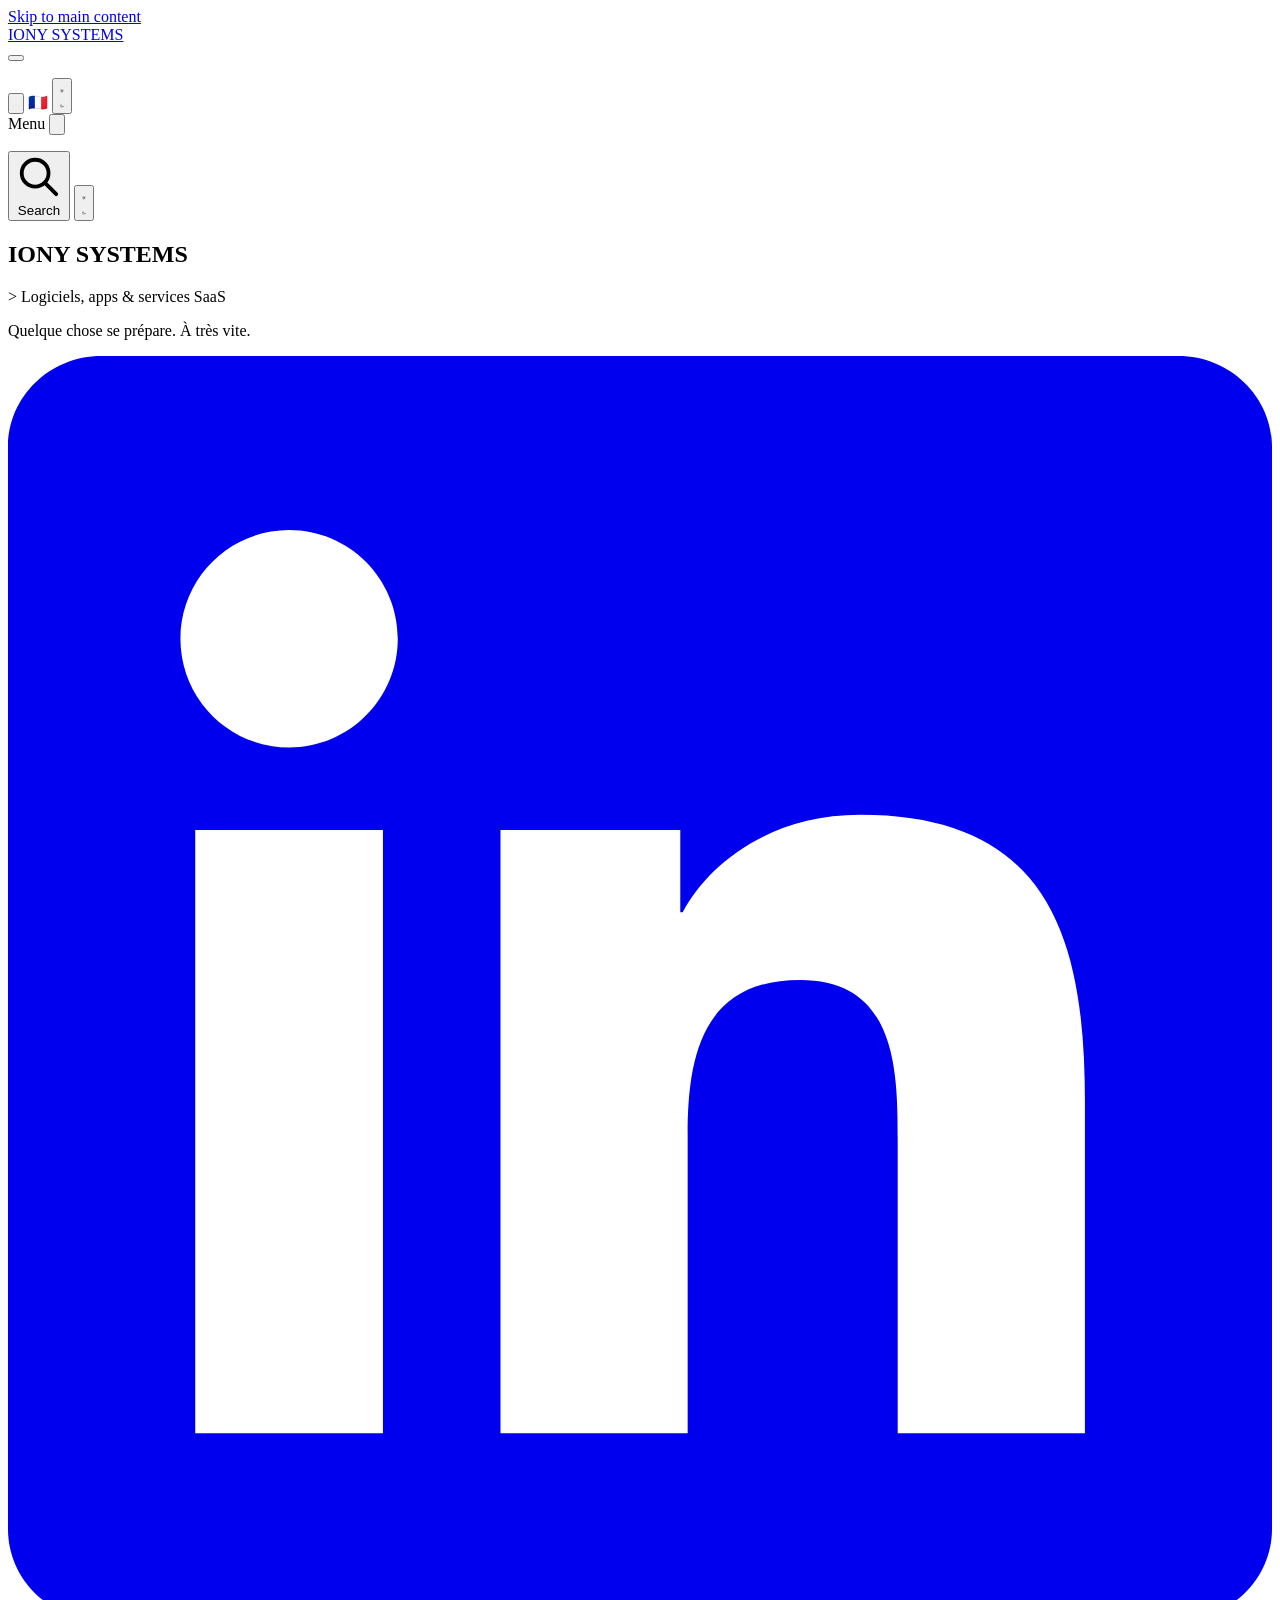
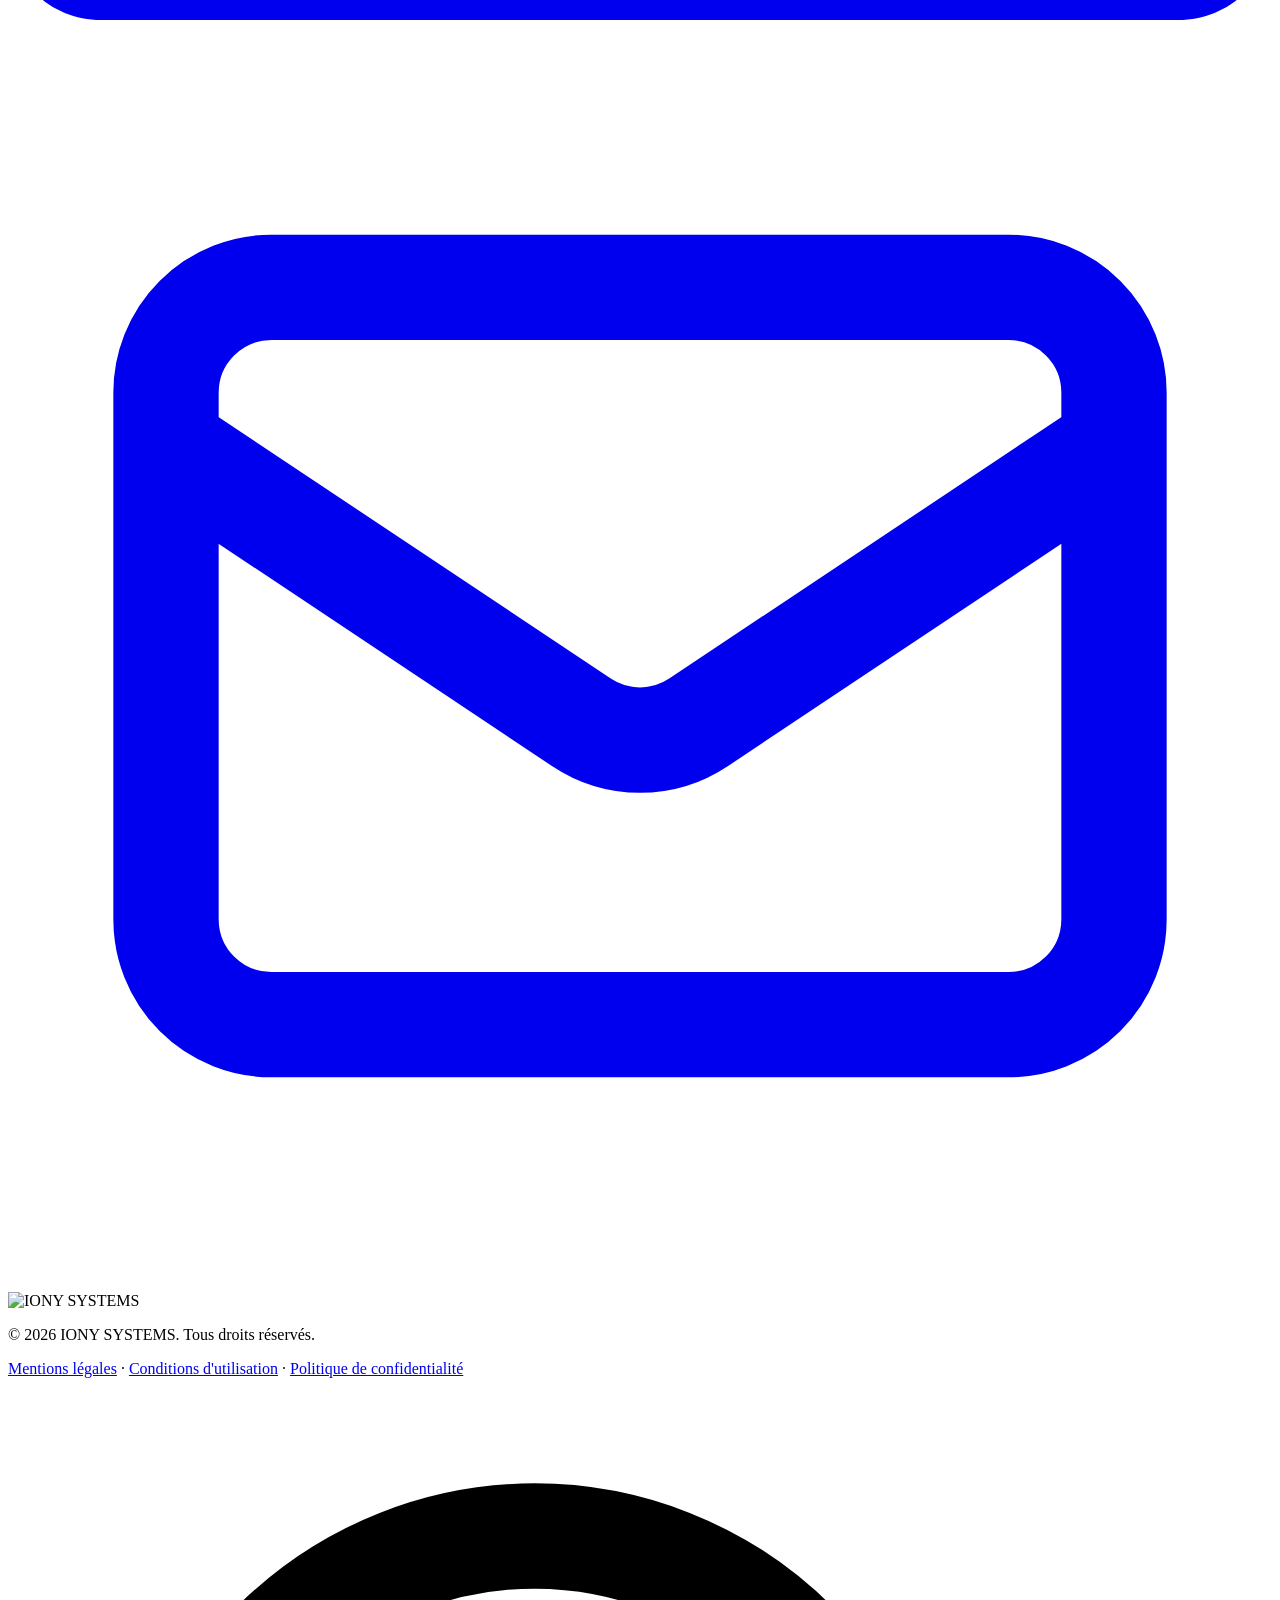
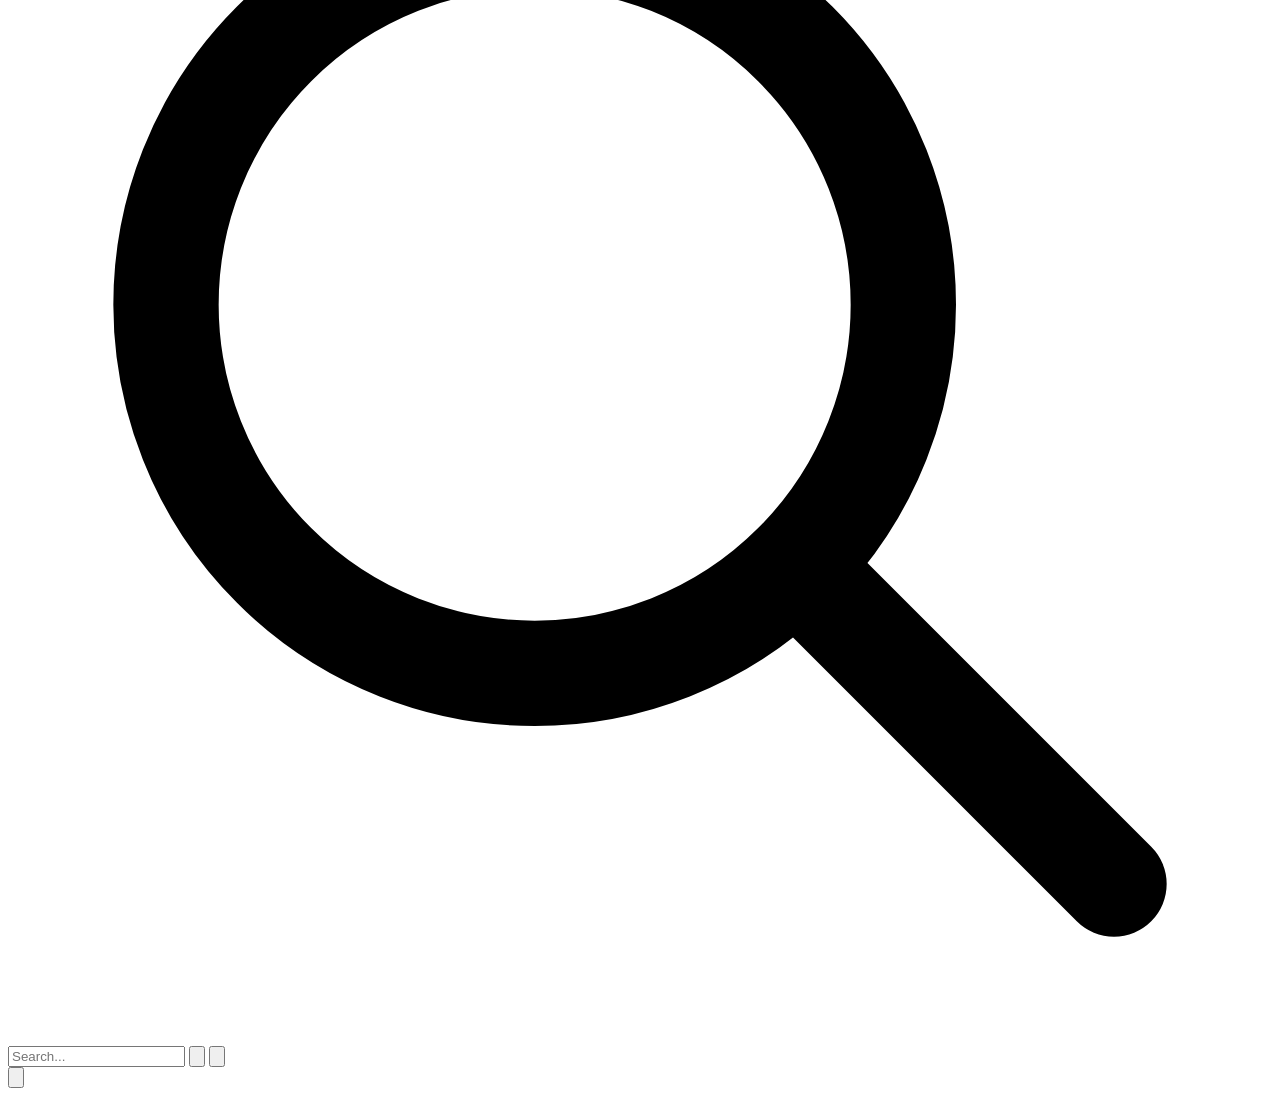
==== public/index.html @ a3ed6714 "first commit" ====
<!doctype html>
<html
  lang="fr"
  dir="ltr"
  class="h-full">
  <head>
	<meta name="generator" content="Hugo 0.156.0"><script src="/livereload.js?mindelay=10&amp;v=2&amp;port=1313&amp;path=livereload" data-no-instant defer></script>
    <meta charset="utf-8">
<meta name="viewport" content="width=device-width, initial-scale=1.0">
<meta http-equiv="Content-Type" content="text/html; charset=utf-8">
<meta name="language" content="fr">
<script>
  
  (function () {
    const storedTheme = localStorage.getItem("theme");
    const systemPrefersLight = window.matchMedia("(prefers-color-scheme: light)").matches;
    const theme = storedTheme || (systemPrefersLight ? "light" : "dark");
    document.documentElement.setAttribute("data-theme", theme);
  })();
</script>
<title>IONY SYSTEMS — Solutions logicielles &amp; services numériques</title>
<meta
  name="description"
  content="
    Logiciels, apps &amp; services SaaS
  
  ">




  <meta name="author" content="Iony Systems">



<link rel="canonical" href="http://localhost:1313/">

<meta name="robots" content="index, follow">


<meta property="og:type" content="website">
<meta property="og:title" content="IONY SYSTEMS">
<meta property="og:description" content="Logiciels, apps &amp; services SaaS">
<meta property="og:url" content="http://localhost:1313/">
<meta property="og:site_name" content="IONY SYSTEMS">
<meta name="twitter:card" content="summary_large_image">
<meta name="twitter:title" content="IONY SYSTEMS">
<meta name="twitter:description" content="Logiciels, apps &amp; services SaaS">





  
  
    
    
      
    
  
  
    
  
  
<script type="application/ld+json">"{\"@context\":\"https://schema.org\",\"@type\":\"WebSite\",\"author\":{\"@type\":\"Person\",\"email\":\"contact@iony-systems.com\",\"name\":\"Iony Systems\"},\"description\":\"Logiciels, apps \\u0026 services SaaS\",\"name\":\"IONY SYSTEMS\",\"potentialAction\":{\"@type\":\"SearchAction\",\"query-input\":\"required name=search_term_string\",\"target\":{\"@type\":\"EntryPoint\",\"urlTemplate\":\"http://localhost:1313/?q={search_term_string}\"}},\"publisher\":{\"@type\":\"Organization\",\"logo\":{\"@type\":\"ImageObject\",\"url\":\"\"},\"name\":\"IONY SYSTEMS\"},\"url\":\"http://localhost:1313/\"}"</script>





<link rel="preconnect" href="https://fonts.googleapis.com">
<link rel="preconnect" href="https://fonts.gstatic.com" crossorigin>
<link
  href="https://fonts.googleapis.com/css2?family=Inter:wght@300;400;500;600;700&family=JetBrains+Mono:wght@400;500;600;700&family=Outfit:wght@400;500;600;700;800;900&family=Space+Grotesk:wght@400;500;600;700&display=swap"
  rel="stylesheet">


<link
  rel="stylesheet"
  href="/css/theme.min.a251f6659747f13720004e758411b578202d6d8c8dd101f6d21a21fb1bb104b2.css"
  integrity="sha256-olH2ZZdH8TcgAE51hBG1eCAtbYyN0QH20hoh&#43;xuxBLI=">

<link
    rel="stylesheet"
    href="/css/syntax-dark.min.b01037e5609e6260b74d6fcdd6d5131e8dcbc4d46d6ef4bfbe5a60bdfc1a9f30.css"
    integrity="sha256-sBA35WCeYmC3TW/N1tUTHo3LxNRtbvS/vlpgvfwanzA="
    id="syntax-dark-theme"
    class="syntax-theme"><link
    rel="stylesheet"
    href="/css/syntax-light.min.9602bc2fcef52b4c62e05eae14b48ba428e114f116e993e504d83ed5a3aeda98.css"
    integrity="sha256-lgK8L871K0xi4F6uFLSLpCjhFPEW6ZPlBNg&#43;1aOu2pg="
    id="syntax-light-theme"
    class="syntax-theme"
    disabled><script>
  
  (function () {
    const storedTheme = localStorage.getItem("theme");
    const systemPrefersLight = window.matchMedia("(prefers-color-scheme: light)").matches;
    const theme = storedTheme || (systemPrefersLight ? "light" : "dark");

    const syntaxDark = document.getElementById("syntax-dark-theme");
    const syntaxLight = document.getElementById("syntax-light-theme");

    if (theme === "light") {
      if (syntaxDark) syntaxDark.disabled = true;
      if (syntaxLight) syntaxLight.disabled = false;
    } else {
      if (syntaxDark) syntaxDark.disabled = false;
      if (syntaxLight) syntaxLight.disabled = true;
    }

    
    const observer = new MutationObserver(() => {
      const currentTheme = document.documentElement.getAttribute("data-theme");
      if (currentTheme === "light") {
        if (syntaxDark) syntaxDark.disabled = true;
        if (syntaxLight) syntaxLight.disabled = false;
      } else {
        if (syntaxDark) syntaxDark.disabled = false;
        if (syntaxLight) syntaxLight.disabled = true;
      }
    });

    observer.observe(document.documentElement, {
      attributes: true,
      attributeFilter: ["data-theme"],
    });
  })();
</script>




<link
  rel="stylesheet"
  href="/css/bundle.min.d430be27649a3685c7891f7076e3e50f97bf39aabb96c243b89902f3dc6c9ead.css"
  integrity="sha256-1DC&#43;J2SaNoXHiR9wduPlD5e/Oaq7lsJDuJkC89xsnq0=">


<link
  rel="stylesheet"
  href="/css/custom.min.841a5ea182af73b6566ca59f1e8834b9985f0b25c2a9092492443294cbff7d0e.css"
  integrity="sha256-hBpeoYKvc7ZWbKWfHog0uZhfCyXCqQkkkkQylMv/fQ4=">



<link rel="icon" type="image/x-icon" href="/favicon.ico">
<link rel="shortcut icon" type="image/x-icon" href="/favicon.ico">


<link rel="icon" type="image/png" href="/favicon.png">


<link rel="icon" type="image/png" sizes="32x32" href="/favicon-32x32.png">


<link rel="icon" type="image/png" sizes="16x16" href="/favicon-16x16.png">
<link rel="apple-touch-icon" sizes="180x180" href="/apple-touch-icon.png">
<link rel="icon" type="image/png" sizes="192x192" href="/android-chrome-192x192.png">
<link rel="icon" type="image/png" sizes="512x512" href="/android-chrome-512x512.png">
<link rel="manifest" href="/site.webmanifest">


  <link rel="alternate" type="application/json" href="http://localhost:1313/index.json">



  




  </head>
  <body class="flex flex-col min-h-screen">
    <a href="#main-content" class="skip-to-main" aria-label="Skip to main content"
      >Skip to main content</a
    >
    <header class="sticky-header">
      <div class="header-container">
        <nav class="header-nav" role="navigation" aria-label="Main navigation">
  <div class="header-content">
    <div class="header-logo">
      <a href="/" class="logo-link" aria-label="Home - IONY SYSTEMS">
        IONY SYSTEMS
      </a>
    </div>

    
    <button
      id="mobile-menu-toggle"
      class="mobile-menu-toggle"
      aria-label="Toggle menu"
      aria-expanded="false"
      type="button">
      <span class="hamburger-icon">
        <span class="hamburger-line"></span>
        <span class="hamburger-line"></span>
        <span class="hamburger-line"></span>
      </span>
    </button>

    <div class="header-menu">
      <ul class="menu-list">
  
</ul>


      <button id="search-toggle" class="search-toggle" aria-label="Search" type="button">
        <svg class="search-icon" fill="none" stroke="currentColor" viewBox="0 0 24 24">
          <path
            stroke-linecap="round"
            stroke-linejoin="round"
            stroke-width="2"
            d="M21 21l-6-6m2-5a7 7 0 11-14 0 7 7 0 0114 0z"></path>
        </svg>
      </button>

      <span class="lang-flag" aria-label="Site en français" title="Site en français">🇫🇷</span>

      <button id="theme-toggle" class="theme-toggle" aria-label="Toggle theme" type="button">
  <svg class="icon-sun" fill="none" stroke="currentColor" viewBox="0 0 24 24" aria-hidden="true">
    <path
      stroke-linecap="round"
      stroke-linejoin="round"
      stroke-width="2"
      d="M12 3v1m0 16v1m9-9h-1M4 12H3m15.364 6.364l-.707-.707M6.343 6.343l-.707-.707m12.728 0l-.707.707M6.343 17.657l-.707.707M16 12a4 4 0 11-8 0 4 4 0 018 0z"></path>
  </svg>
  <svg class="icon-moon" fill="none" stroke="currentColor" viewBox="0 0 24 24" aria-hidden="true">
    <path
      stroke-linecap="round"
      stroke-linejoin="round"
      stroke-width="2"
      d="M20.354 15.354A9 9 0 018.646 3.646 9.003 9.003 0 0012 21a9.003 9.003 0 008.354-5.646z"></path>
  </svg>
</button>

    </div>
  </div>

  
  <div id="mobile-menu" class="mobile-menu" aria-hidden="true">
    <div class="mobile-menu-overlay"></div>
    <div class="mobile-menu-content">
      <div class="mobile-menu-header">
        <span class="mobile-menu-title">Menu</span>
        <button
          id="mobile-menu-close"
          class="mobile-menu-close"
          aria-label="Close menu"
          type="button">
          <svg fill="none" stroke="currentColor" viewBox="0 0 24 24">
            <path stroke-linecap="round" stroke-linejoin="round" stroke-width="2" d="M6 18L18 6M6 6l12 12"></path>
          </svg>
        </button>
      </div>
      <nav class="mobile-menu-nav" role="navigation" aria-label="Mobile navigation">
        <ul class="menu-list">
  
</ul>

      </nav>
      <div class="mobile-menu-footer">
        <button id="mobile-search-toggle" class="mobile-search-toggle" aria-label="Search" type="button">
          <svg class="search-icon" fill="none" stroke="currentColor" viewBox="0 0 24 24">
            <path
              stroke-linecap="round"
              stroke-linejoin="round"
              stroke-width="2"
              d="M21 21l-6-6m2-5a7 7 0 11-14 0 7 7 0 0114 0z"></path>
          </svg>
          <span>Search</span>
        </button>
        <button class="theme-toggle" aria-label="Toggle theme" type="button">
          <svg class="icon-sun" fill="none" stroke="currentColor" viewBox="0 0 24 24" aria-hidden="true">
            <path
              stroke-linecap="round"
              stroke-linejoin="round"
              stroke-width="2"
              d="M12 3v1m0 16v1m9-9h-1M4 12H3m15.364 6.364l-.707-.707M6.343 6.343l-.707-.707m12.728 0l-.707.707M6.343 17.657l-.707.707M16 12a4 4 0 11-8 0 4 4 0 018 0z"></path>
          </svg>
          <svg class="icon-moon" fill="none" stroke="currentColor" viewBox="0 0 24 24" aria-hidden="true">
            <path
              stroke-linecap="round"
              stroke-linejoin="round"
              stroke-width="2"
              d="M20.354 15.354A9 9 0 018.646 3.646 9.003 9.003 0 0012 21a9.003 9.003 0 008.354-5.646z"></path>
          </svg>
        </button>
      </div>
    </div>
  </div>
</nav>

      </div>
    </header>

    <main id="main-content" class="flex-1" role="main">
      
  
  <section class="hero-section">
    <div class="hero-container">
      <div class="hero-content">
        <div class="hero-text">
          <h1 class="hero-title">
            
              <span class="hero-title-line1">IONY</span>
            
            
              <span class="hero-title-line2">SYSTEMS</span>
            
          </h1>
          
            <p class="hero-subtitle">&gt; Logiciels, apps &amp; services SaaS</p>
          
          
            <div class="hero-body"><p>Quelque chose se prépare. À très vite.</p>
</div>
          
          
            <div class="hero-social">
              <div class="social-links">
  

  
    <a
      href="www.linkedin.com/in/remy-dionisio"
      target="_blank"
      rel="noopener noreferrer"
      class="social-link"
      aria-label="LinkedIn">
      <svg fill="currentColor" viewBox="0 0 24 24" aria-hidden="true">
        <path
          d="M20.447 20.452h-3.554v-5.569c0-1.328-.027-3.037-1.852-3.037-1.853 0-2.136 1.445-2.136 2.939v5.667H9.351V9h3.414v1.561h.046c.477-.9 1.637-1.85 3.37-1.85 3.601 0 4.267 2.37 4.267 5.455v6.286zM5.337 7.433c-1.144 0-2.063-.926-2.063-2.065 0-1.138.92-2.063 2.063-2.063 1.14 0 2.064.925 2.064 2.063 0 1.139-.925 2.065-2.064 2.065zm1.782 13.019H3.555V9h3.564v11.452zM22.225 0H1.771C.792 0 0 .774 0 1.729v20.542C0 23.227.792 24 1.771 24h20.451C23.2 24 24 23.227 24 22.271V1.729C24 .774 23.2 0 22.222 0h.003z"></path>
      </svg>
    </a>
  

  
    <a href="mailto:contact@iony-systems.com" class="social-link" aria-label="Email">
      <svg fill="none" stroke="currentColor" viewBox="0 0 24 24" aria-hidden="true">
        <path
          stroke-linecap="round"
          stroke-linejoin="round"
          stroke-width="2"
          d="M3 8l7.89 5.26a2 2 0 002.22 0L21 8M5 19h14a2 2 0 002-2V7a2 2 0 00-2-2H5a2 2 0 00-2 2v10a2 2 0 002 2z"></path>
      </svg>
    </a>
  
</div>

            </div>
          
        </div>
        <div class="hero-image">
          
          
          

          
            
              
                <img src="/images/avatar.png" alt="IONY SYSTEMS" class="hero-logo">
              
            
          
        </div>
      </div>
    </div>
  </section>

    </main>

    <footer>
      <footer class="site-footer">
  <div class="footer-content">
    <p class="footer-text">
      &copy;
      
      2026
      
      IONY SYSTEMS. Tous droits réservés.
    </p>
    <nav class="footer-legal" aria-label="Liens légaux">
      <a href="/mentions-legales/" class="footer-legal-link">Mentions légales</a>
      <span class="footer-legal-sep">·</span>
      <a href="/conditions-utilisation/" class="footer-legal-link">Conditions d'utilisation</a>
      <span class="footer-legal-sep">·</span>
      <a href="/politique-confidentialite/" class="footer-legal-link">Politique de confidentialité</a>
    </nav>
  </div>
</footer>

    </footer>

    <div id="search-modal" class="search-modal" aria-hidden="true" role="dialog" aria-label="Search">
  <div class="search-modal-backdrop" id="search-modal-backdrop"></div>
  <div class="search-modal-container">
    <div class="search-input-wrapper">
      <svg class="search-input-icon" fill="none" stroke="currentColor" viewBox="0 0 24 24">
        <path
          stroke-linecap="round"
          stroke-linejoin="round"
          stroke-width="2"
          d="M21 21l-6-6m2-5a7 7 0 11-14 0 7 7 0 0114 0z"></path>
      </svg>
      <input
        type="search"
        id="search-input"
        class="search-input"
        placeholder="Search..."
        autocomplete="off"
        aria-label="Search input">
      <button class="search-input-clear" id="search-input-clear" aria-label="Clear search">
        <svg fill="none" stroke="currentColor" viewBox="0 0 24 24">
          <path
            stroke-linecap="round"
            stroke-linejoin="round"
            stroke-width="2"
            d="M19 7l-.867 12.142A2 2 0 0116.138 21H7.862a2 2 0 01-1.995-1.858L5 7m5 4v6m4-6v6m1-10V4a1 1 0 00-1-1h-4a1 1 0 00-1 1v3M4 7h16"></path>
        </svg>
      </button>
      <button class="search-modal-close" id="search-modal-close" aria-label="Close search">
        <svg fill="none" stroke="currentColor" viewBox="0 0 24 24">
          <path
            stroke-linecap="round"
            stroke-linejoin="round"
            stroke-width="2"
            d="M6 18L18 6M6 6l12 12"></path>
        </svg>
      </button>
    </div>
    <div id="search-results" class="search-results"></div>
  </div>
</div>

    

    <button id="scroll-to-top" class="scroll-to-top" aria-label="Scroll to top" type="button">
  <svg fill="none" stroke="currentColor" viewBox="0 0 24 24" aria-hidden="true">
    <path
      stroke-linecap="round"
      stroke-linejoin="round"
      stroke-width="2"
      d="M5 10l7-7m0 0l7 7m-7-7v18"></path>
  </svg>
</button>


    










<script src="/js/main.min.cdc6a3c4f498c0556bc507848c493a55af2da9b14233c21300b240b89857180d.js" defer></script>

  </body>
</html>
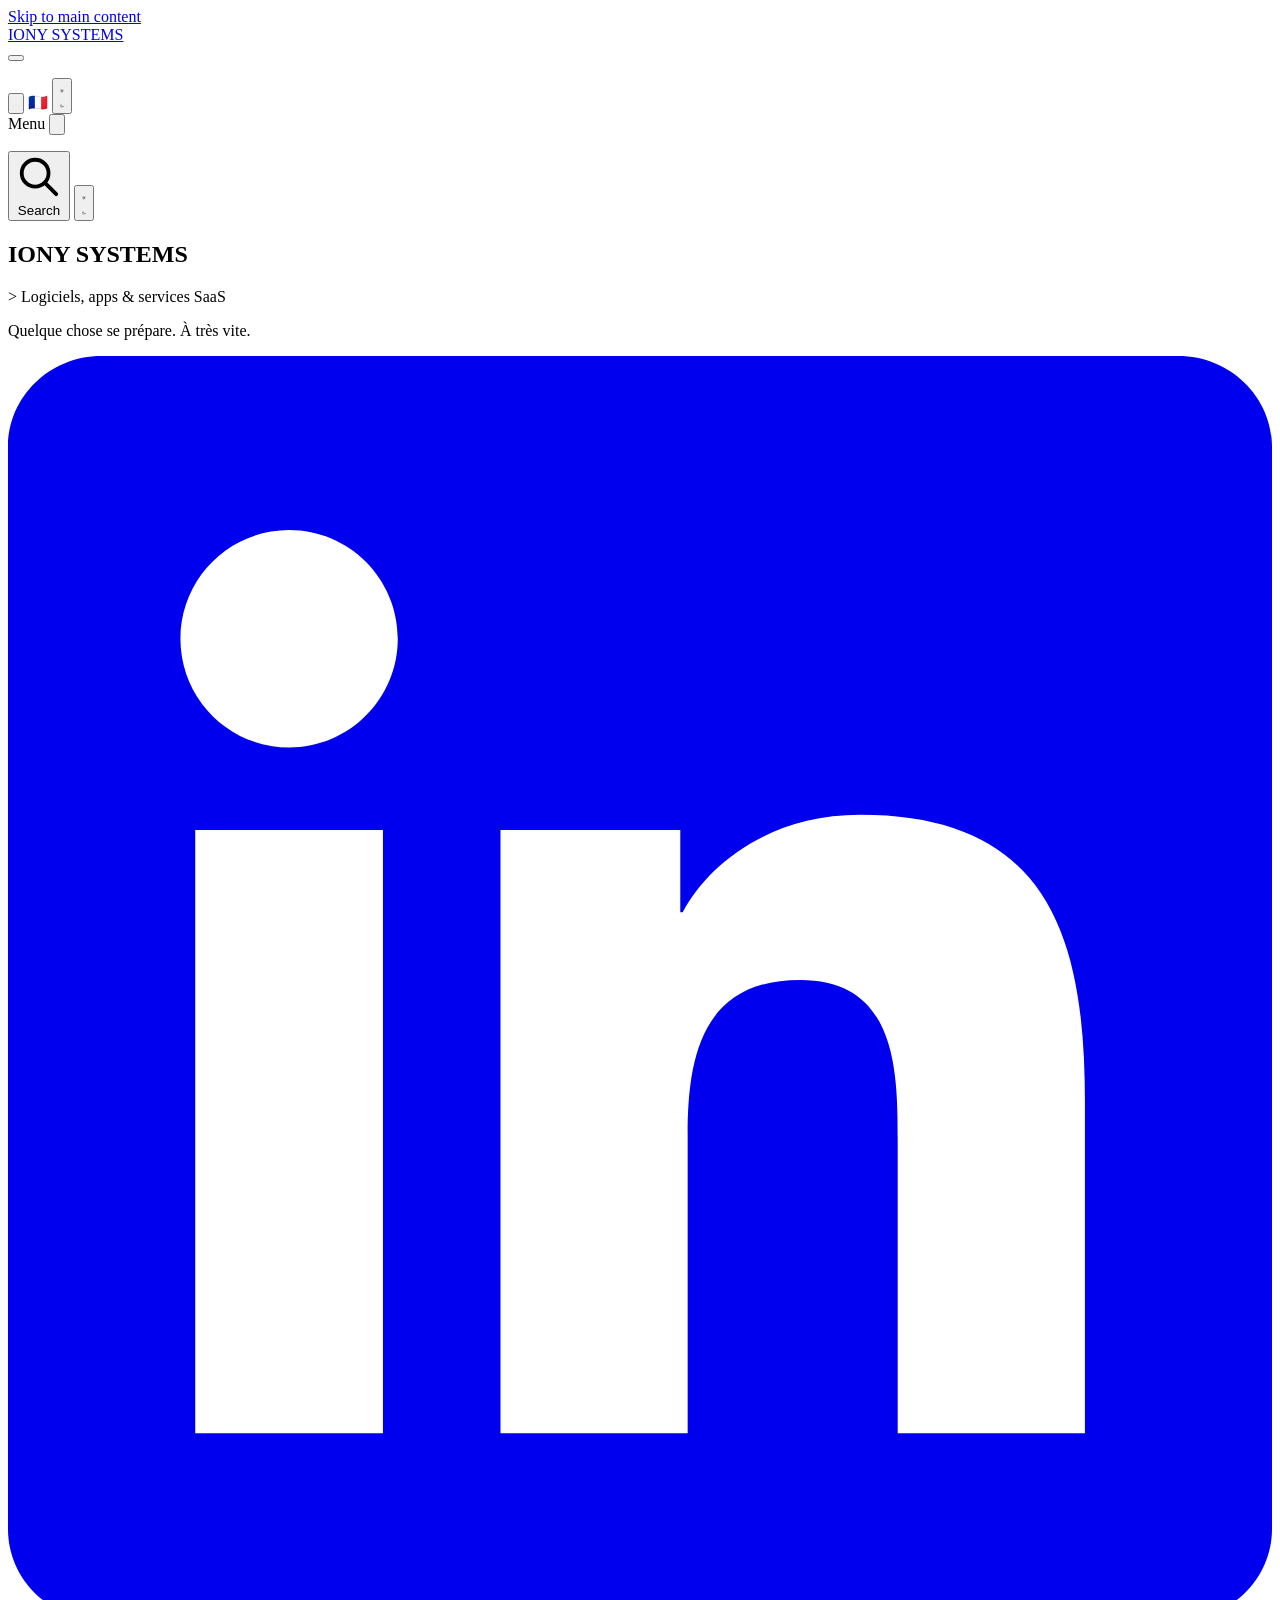
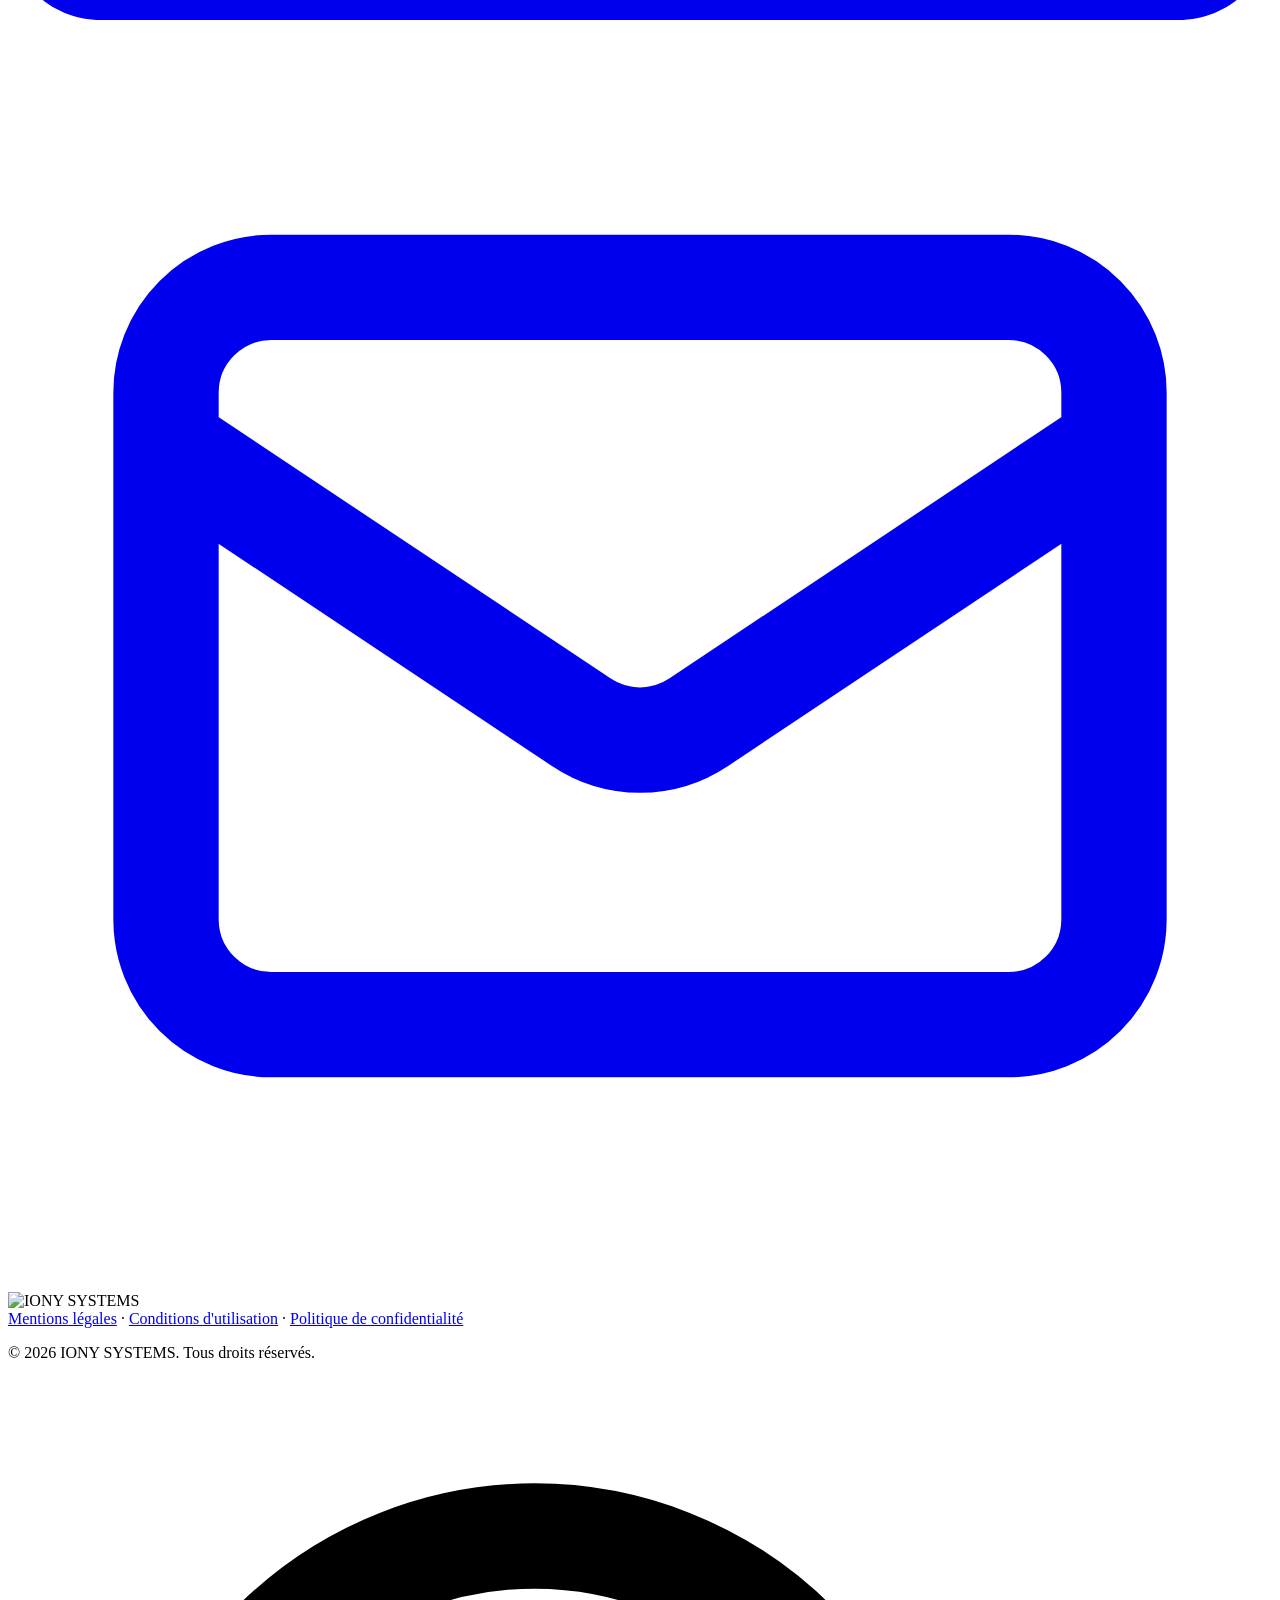
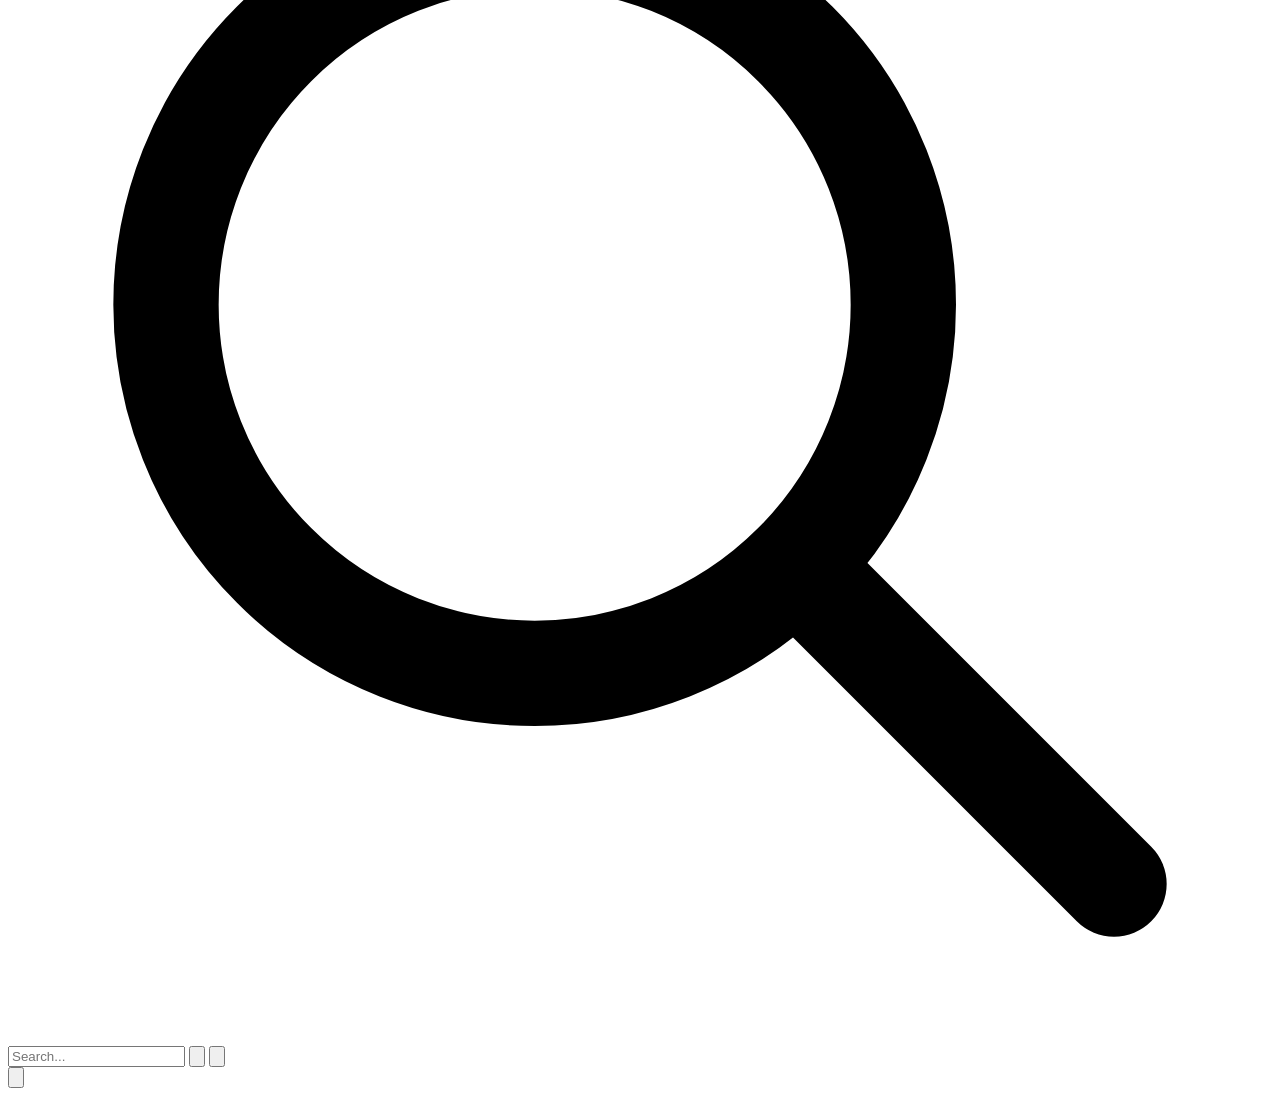
==== commit 875c593f: "fix responsive 2" ====
--- a/public/index.html
+++ b/public/index.html
@@ -139,8 +139,8 @@
 
 <link
   rel="stylesheet"
-  href="/css/custom.min.841a5ea182af73b6566ca59f1e8834b9985f0b25c2a9092492443294cbff7d0e.css"
-  integrity="sha256-hBpeoYKvc7ZWbKWfHog0uZhfCyXCqQkkkkQylMv/fQ4=">
+  href="/css/custom.min.a722d0382104328be2f26dcc5d4e454b8efff479caa7098b665308464179aee0.css"
+  integrity="sha256-pyLQOCEEMovi8m3MXU5FS47/9HnKpwmLZlMIRkF5ruA=">
 
 
 
@@ -373,6 +373,13 @@
     <footer>
       <footer class="site-footer">
   <div class="footer-content">
+    <nav class="footer-legal" aria-label="Liens légaux">
+      <a href="/mentions-legales/" class="footer-legal-link">Mentions légales</a>
+      <span class="footer-legal-sep">·</span>
+      <a href="/conditions-utilisation/" class="footer-legal-link">Conditions d'utilisation</a>
+      <span class="footer-legal-sep">·</span>
+      <a href="/politique-confidentialite/" class="footer-legal-link">Politique de confidentialité</a>
+    </nav>
     <p class="footer-text">
       &copy;
       
@@ -380,13 +387,6 @@
       
       IONY SYSTEMS. Tous droits réservés.
     </p>
-    <nav class="footer-legal" aria-label="Liens légaux">
-      <a href="/mentions-legales/" class="footer-legal-link">Mentions légales</a>
-      <span class="footer-legal-sep">·</span>
-      <a href="/conditions-utilisation/" class="footer-legal-link">Conditions d'utilisation</a>
-      <span class="footer-legal-sep">·</span>
-      <a href="/politique-confidentialite/" class="footer-legal-link">Politique de confidentialité</a>
-    </nav>
   </div>
 </footer>
 
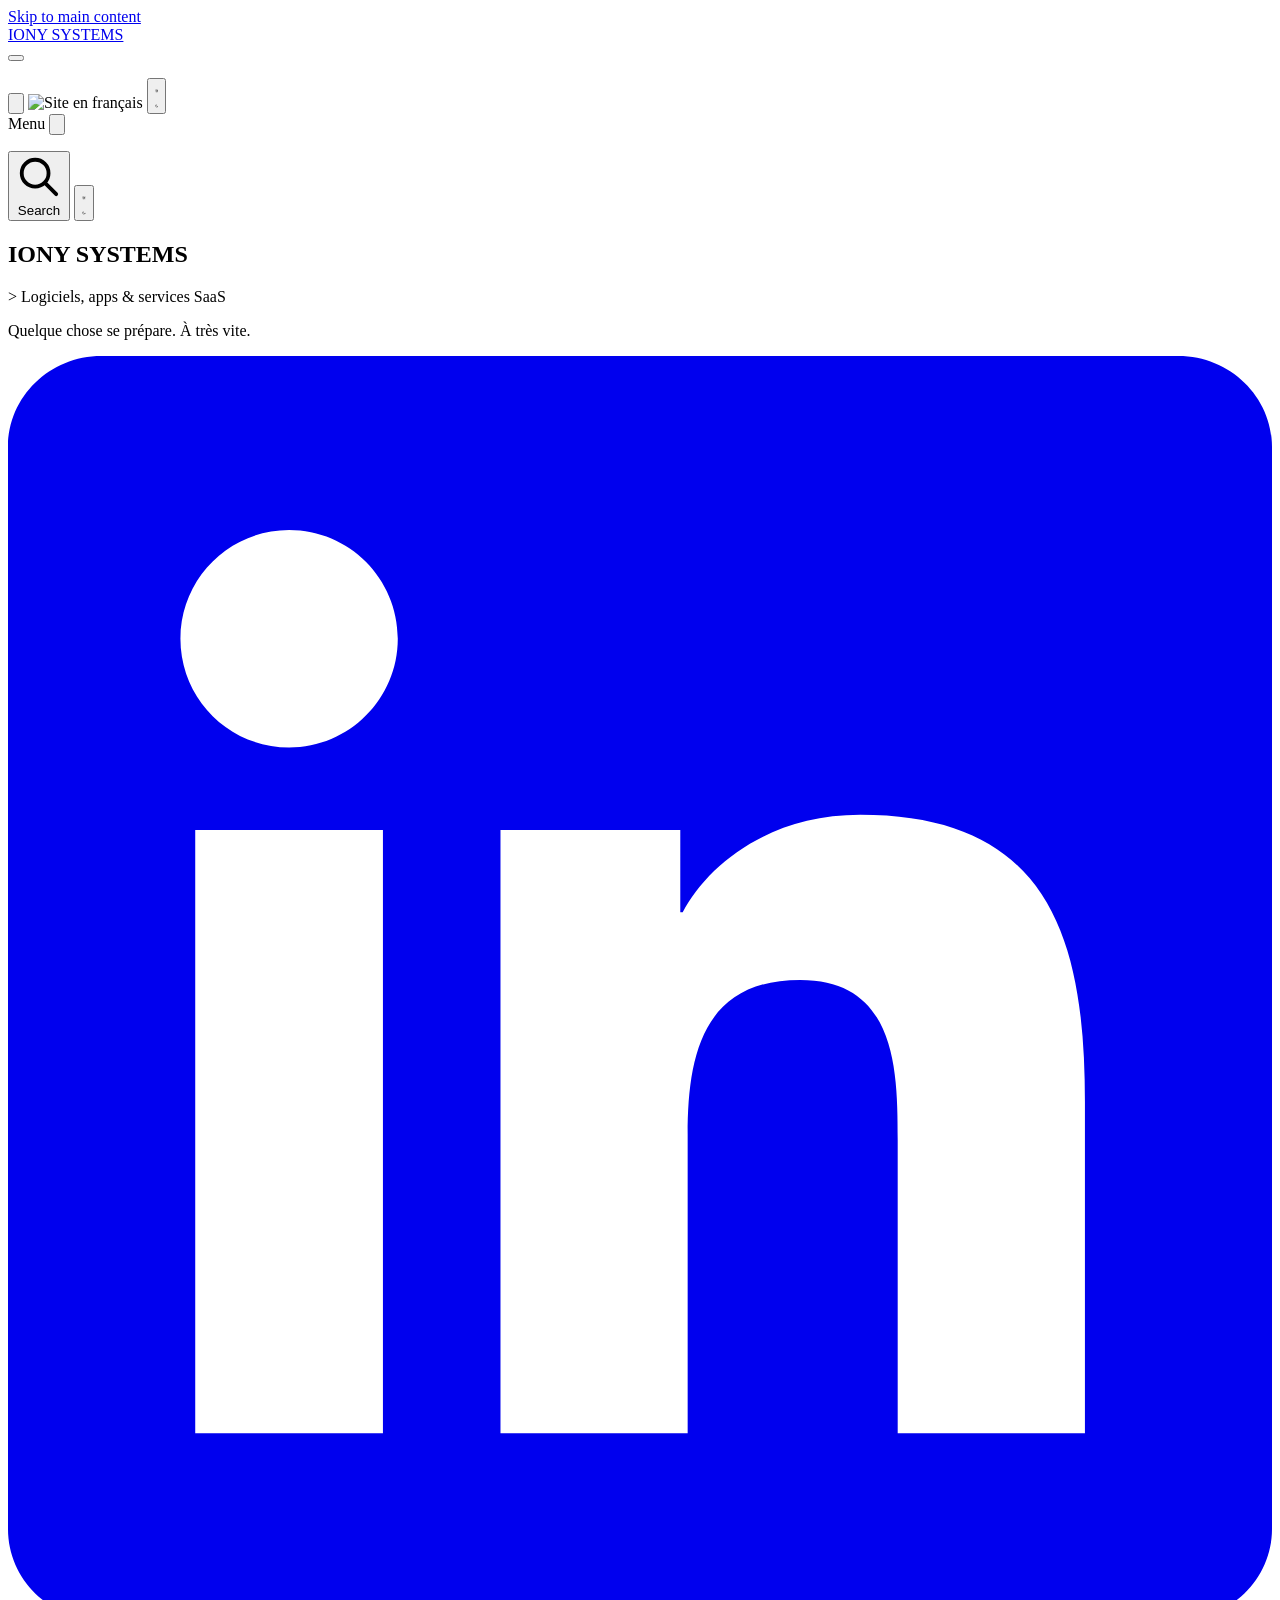
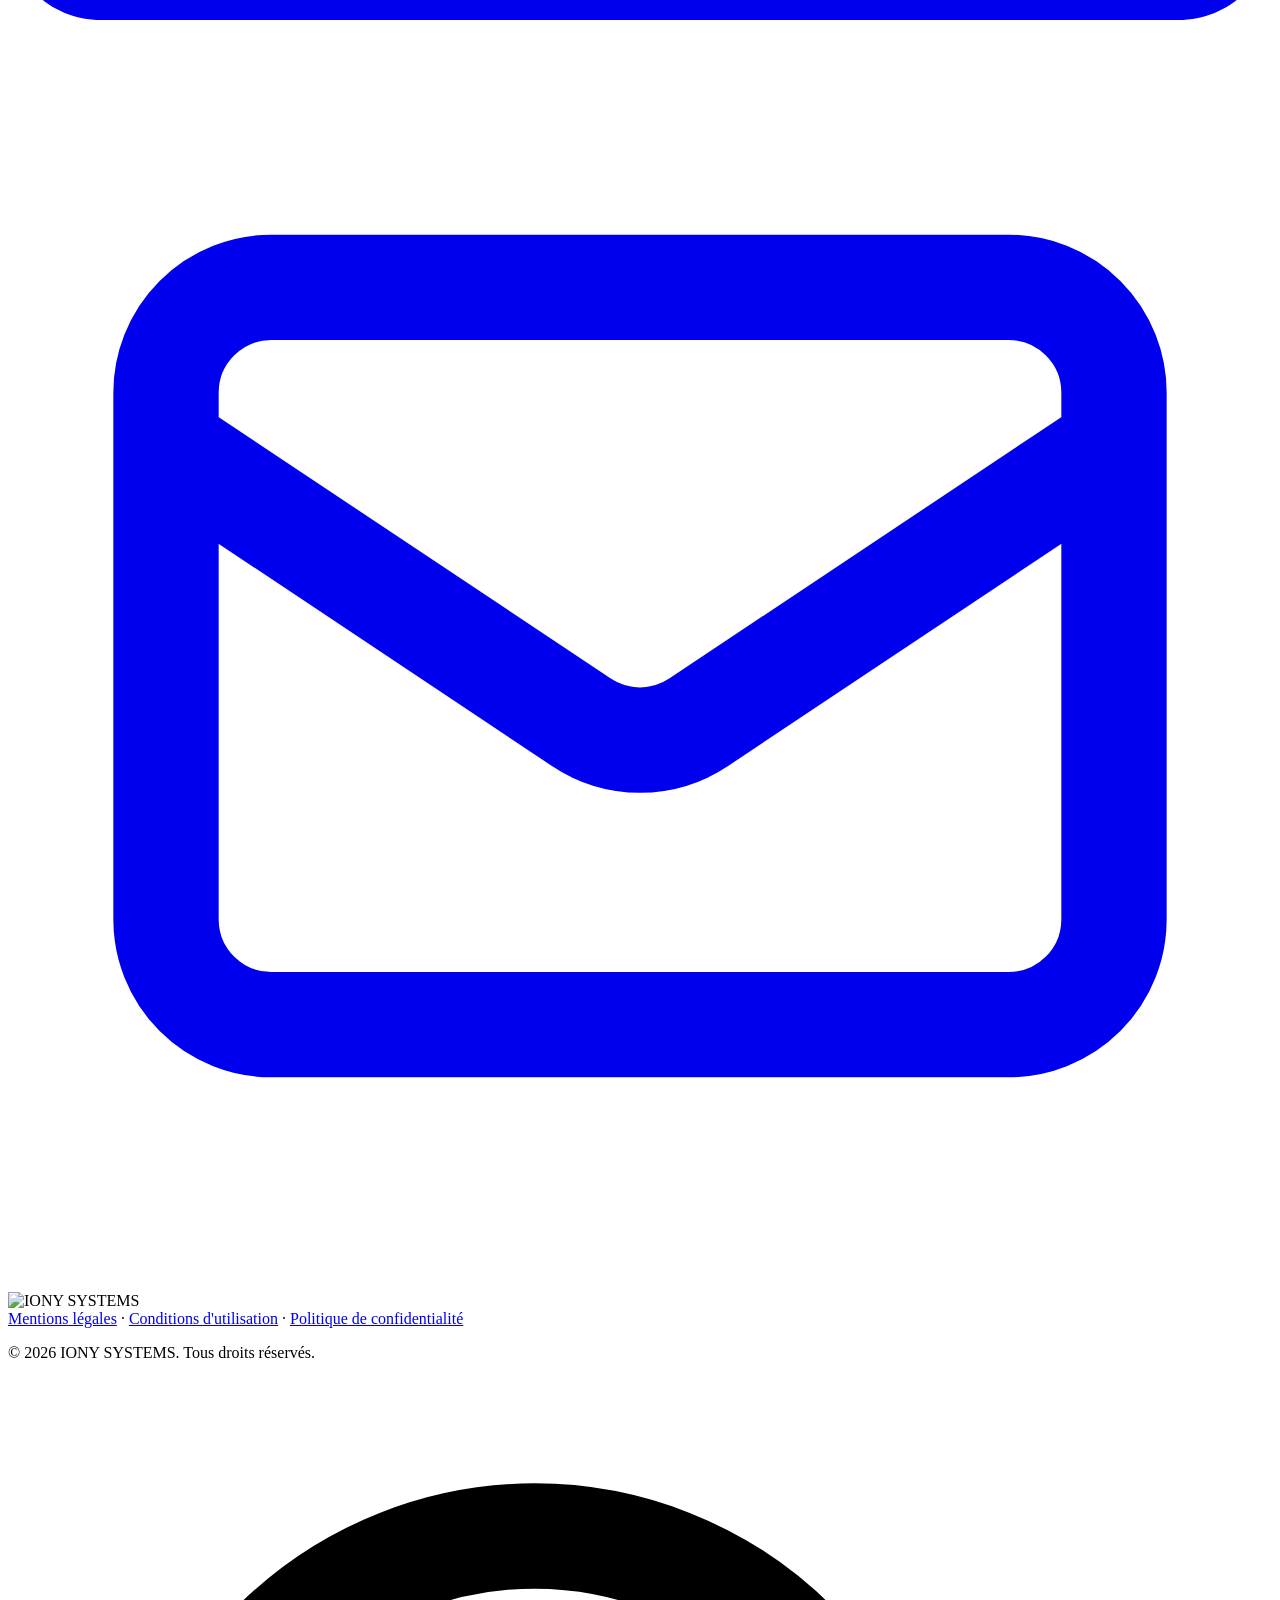
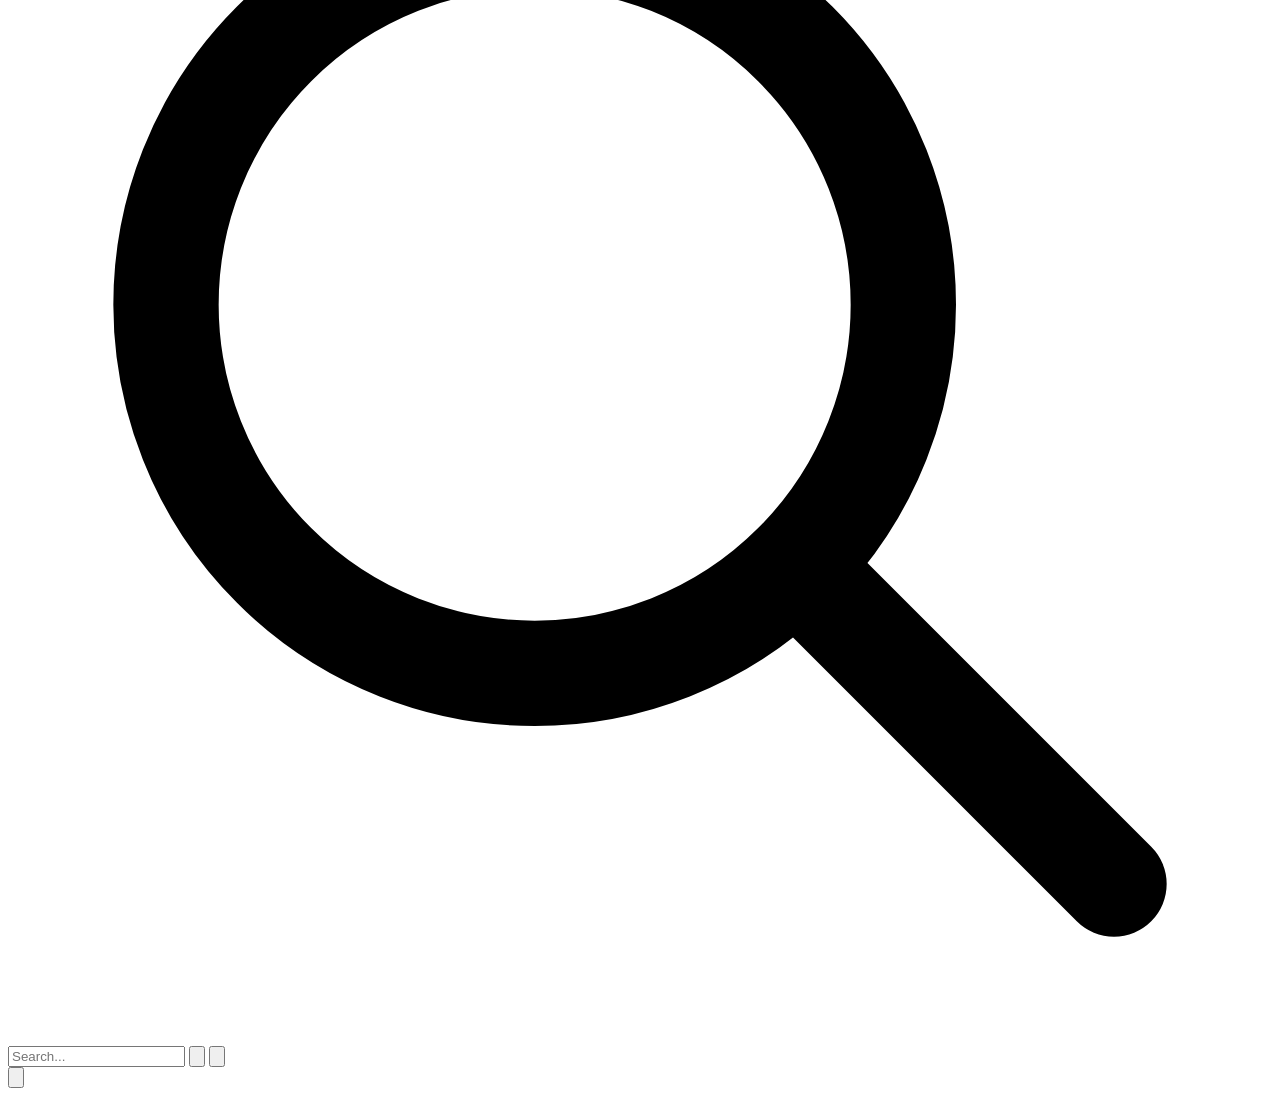
==== commit 328cb5bd: "fix" ====
--- a/public/index.html
+++ b/public/index.html
@@ -5,7 +5,17 @@
   class="h-full">
   <head>
 	<meta name="generator" content="Hugo 0.156.0"><script src="/livereload.js?mindelay=10&amp;v=2&amp;port=1313&amp;path=livereload" data-no-instant defer></script>
-    <meta charset="utf-8">
+    
+<script async src="https://www.googletagmanager.com/gtag/js?id=G-L08L2HTHTD"></script>
+<script>
+  window.dataLayer = window.dataLayer || [];
+  function gtag(){dataLayer.push(arguments);}
+  gtag('js', new Date());
+
+  gtag('config', 'G-L08L2HTHTD');
+</script>
+
+<meta charset="utf-8">
 <meta name="viewport" content="width=device-width, initial-scale=1.0">
 <meta http-equiv="Content-Type" content="text/html; charset=utf-8">
 <meta name="language" content="fr">
@@ -139,8 +149,8 @@
 
 <link
   rel="stylesheet"
-  href="/css/custom.min.a722d0382104328be2f26dcc5d4e454b8efff479caa7098b665308464179aee0.css"
-  integrity="sha256-pyLQOCEEMovi8m3MXU5FS47/9HnKpwmLZlMIRkF5ruA=">
+  href="/css/custom.min.0cc25ebc1fb9ee442f4e79aeafeb0b892ec0c6dc78b74c1b4d4f8a7078596719.css"
+  integrity="sha256-DMJevB&#43;57kQvTnmur&#43;sLiS7Axtx4t0wbTU&#43;KcHhZZxk=">
 
 
 
@@ -215,7 +225,7 @@
         </svg>
       </button>
 
-      <span class="lang-flag" aria-label="Site en français" title="Site en français">🇫🇷</span>
+      <img src="/images/fr.svg" alt="Site en français" title="Site en français" class="lang-flag" aria-label="Site en français">
 
       <button id="theme-toggle" class="theme-toggle" aria-label="Toggle theme" type="button">
   <svg class="icon-sun" fill="none" stroke="currentColor" viewBox="0 0 24 24" aria-hidden="true">
@@ -323,7 +333,7 @@
 
   
     <a
-      href="www.linkedin.com/in/remy-dionisio"
+      href="https://www.linkedin.com/in/remy-dionisio"
       target="_blank"
       rel="noopener noreferrer"
       class="social-link"
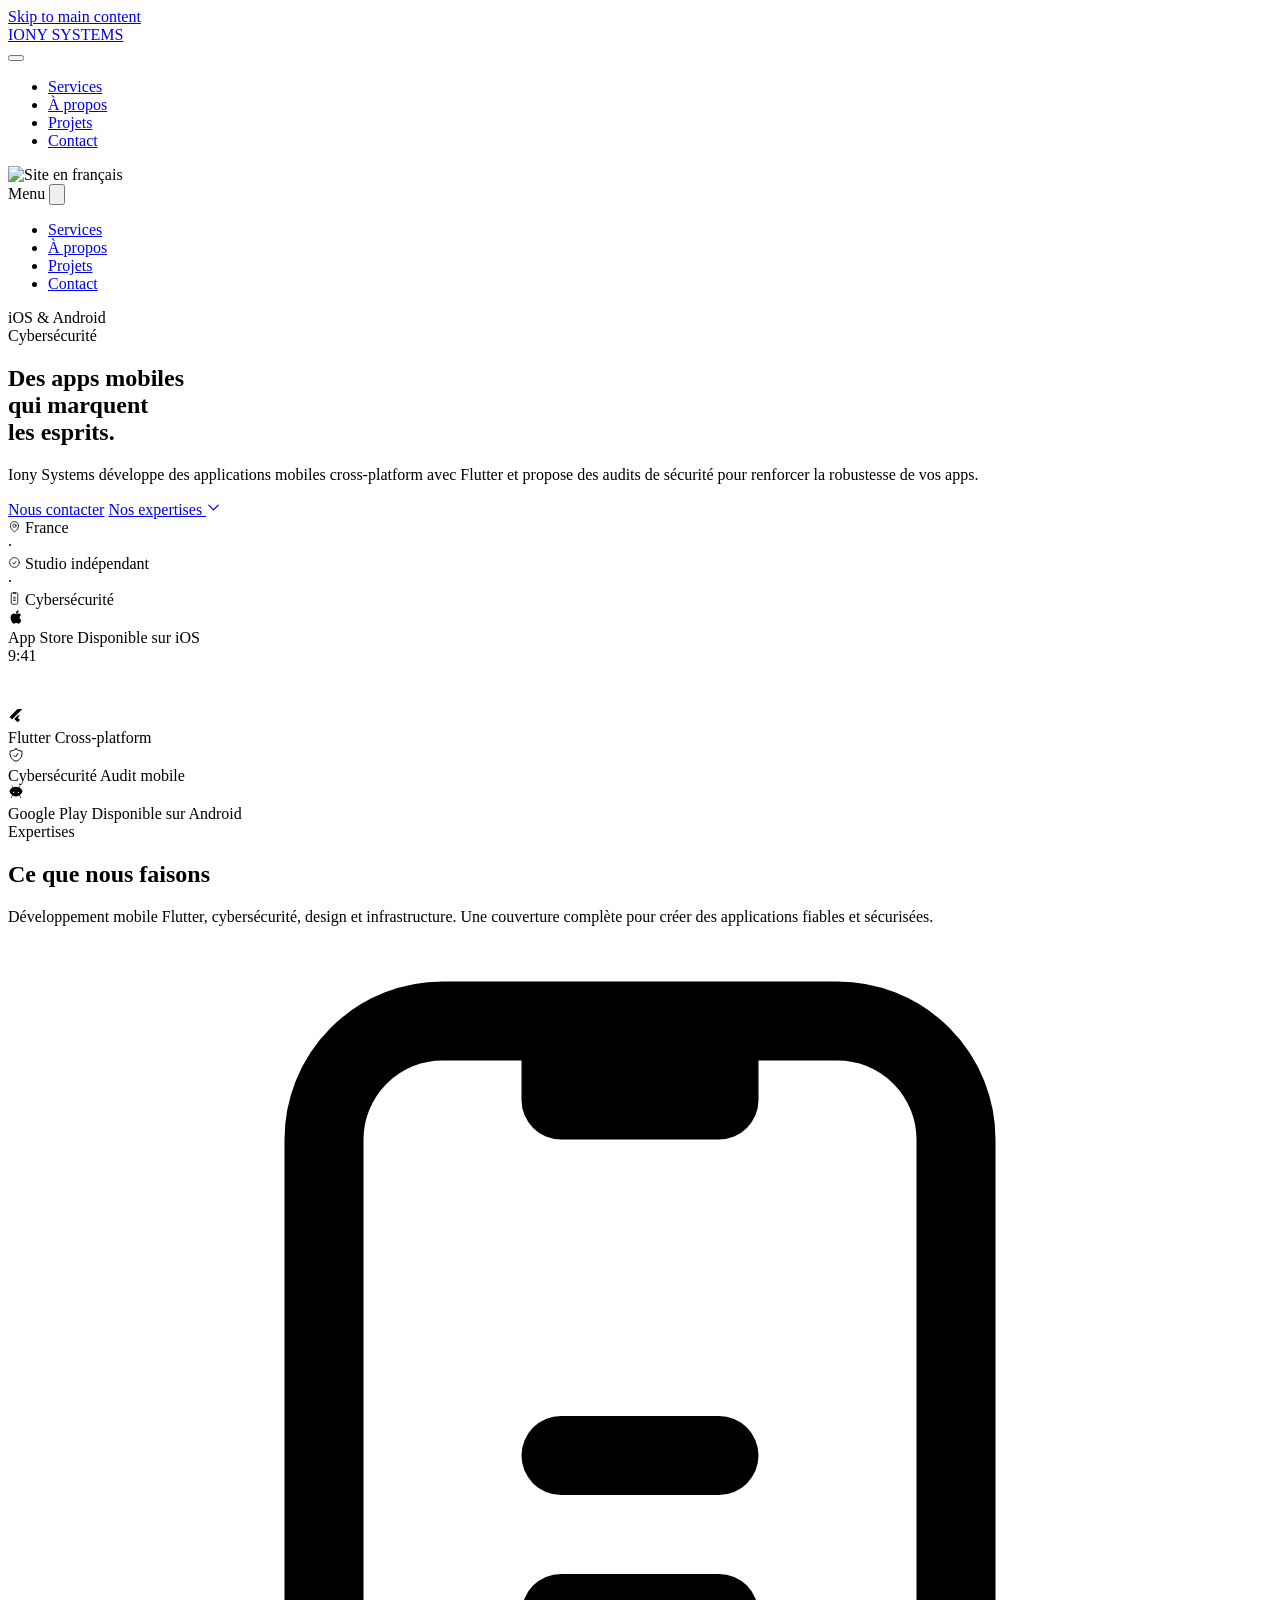
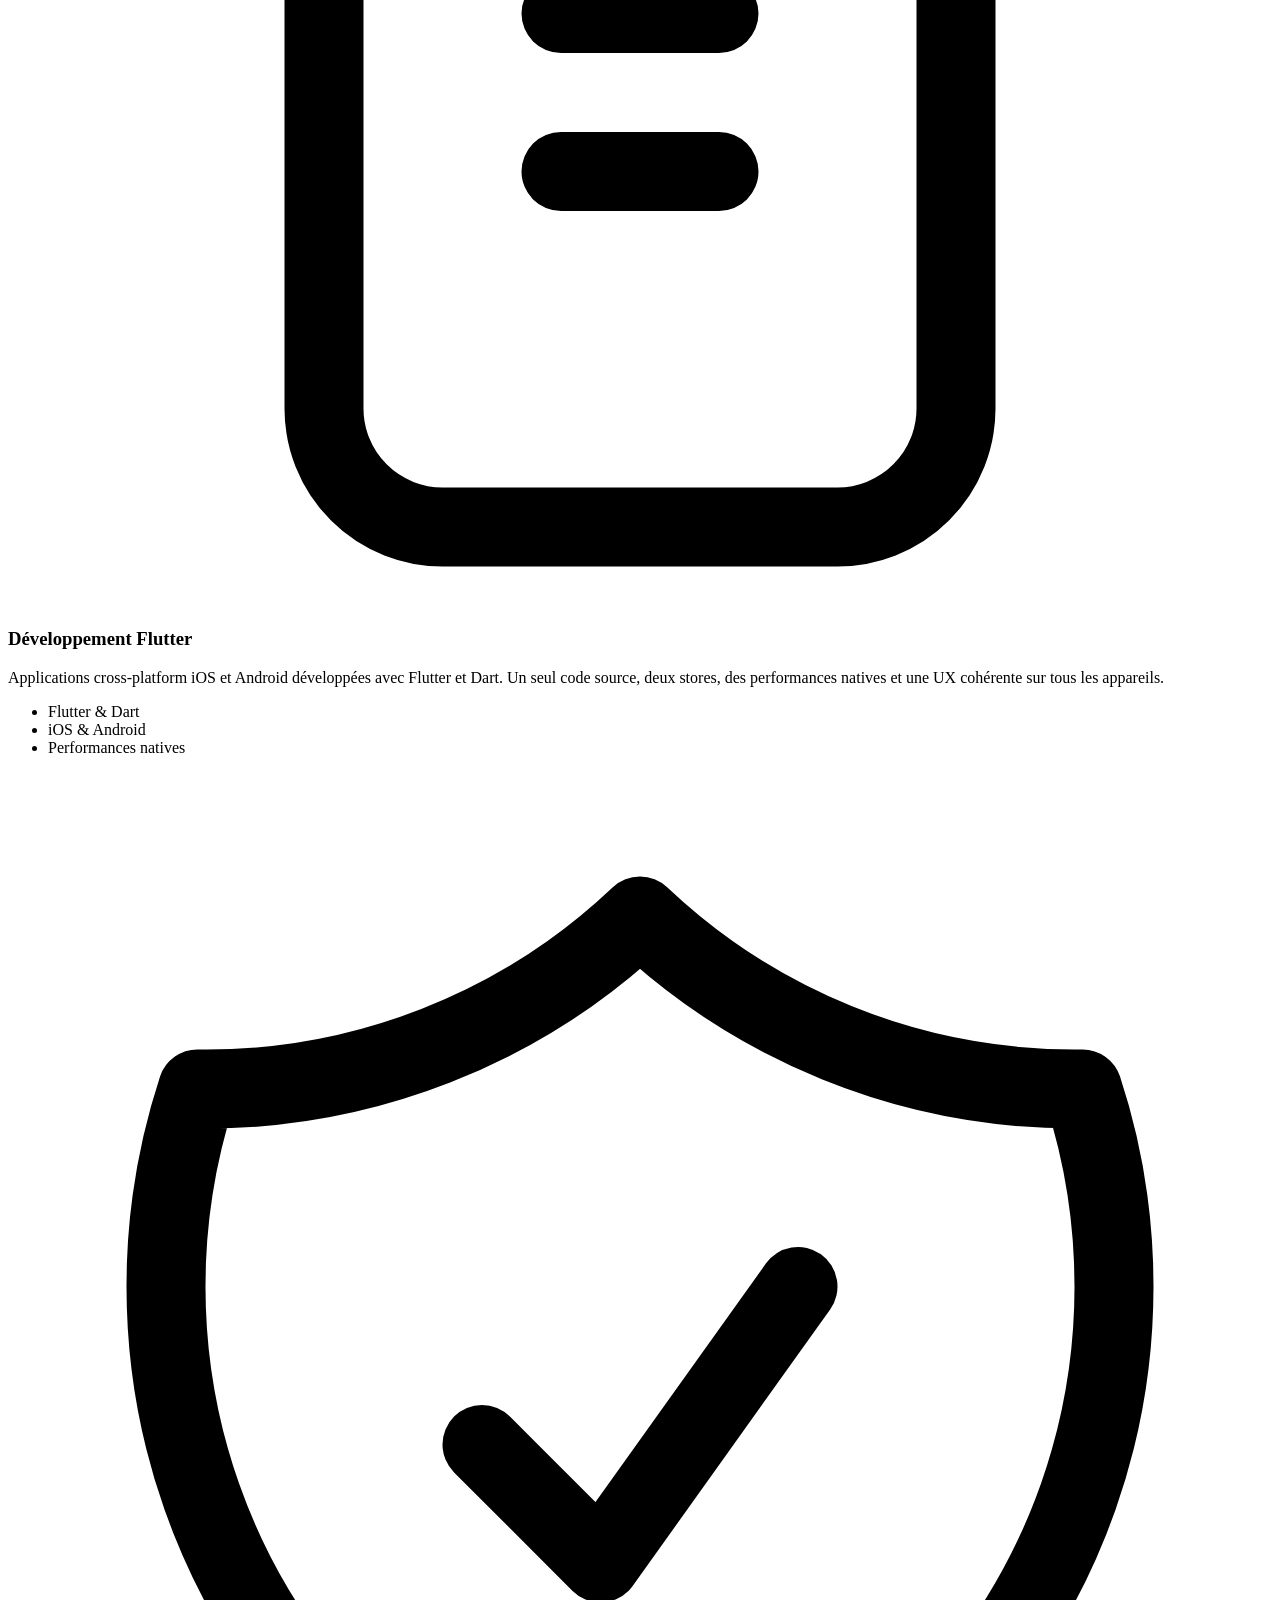
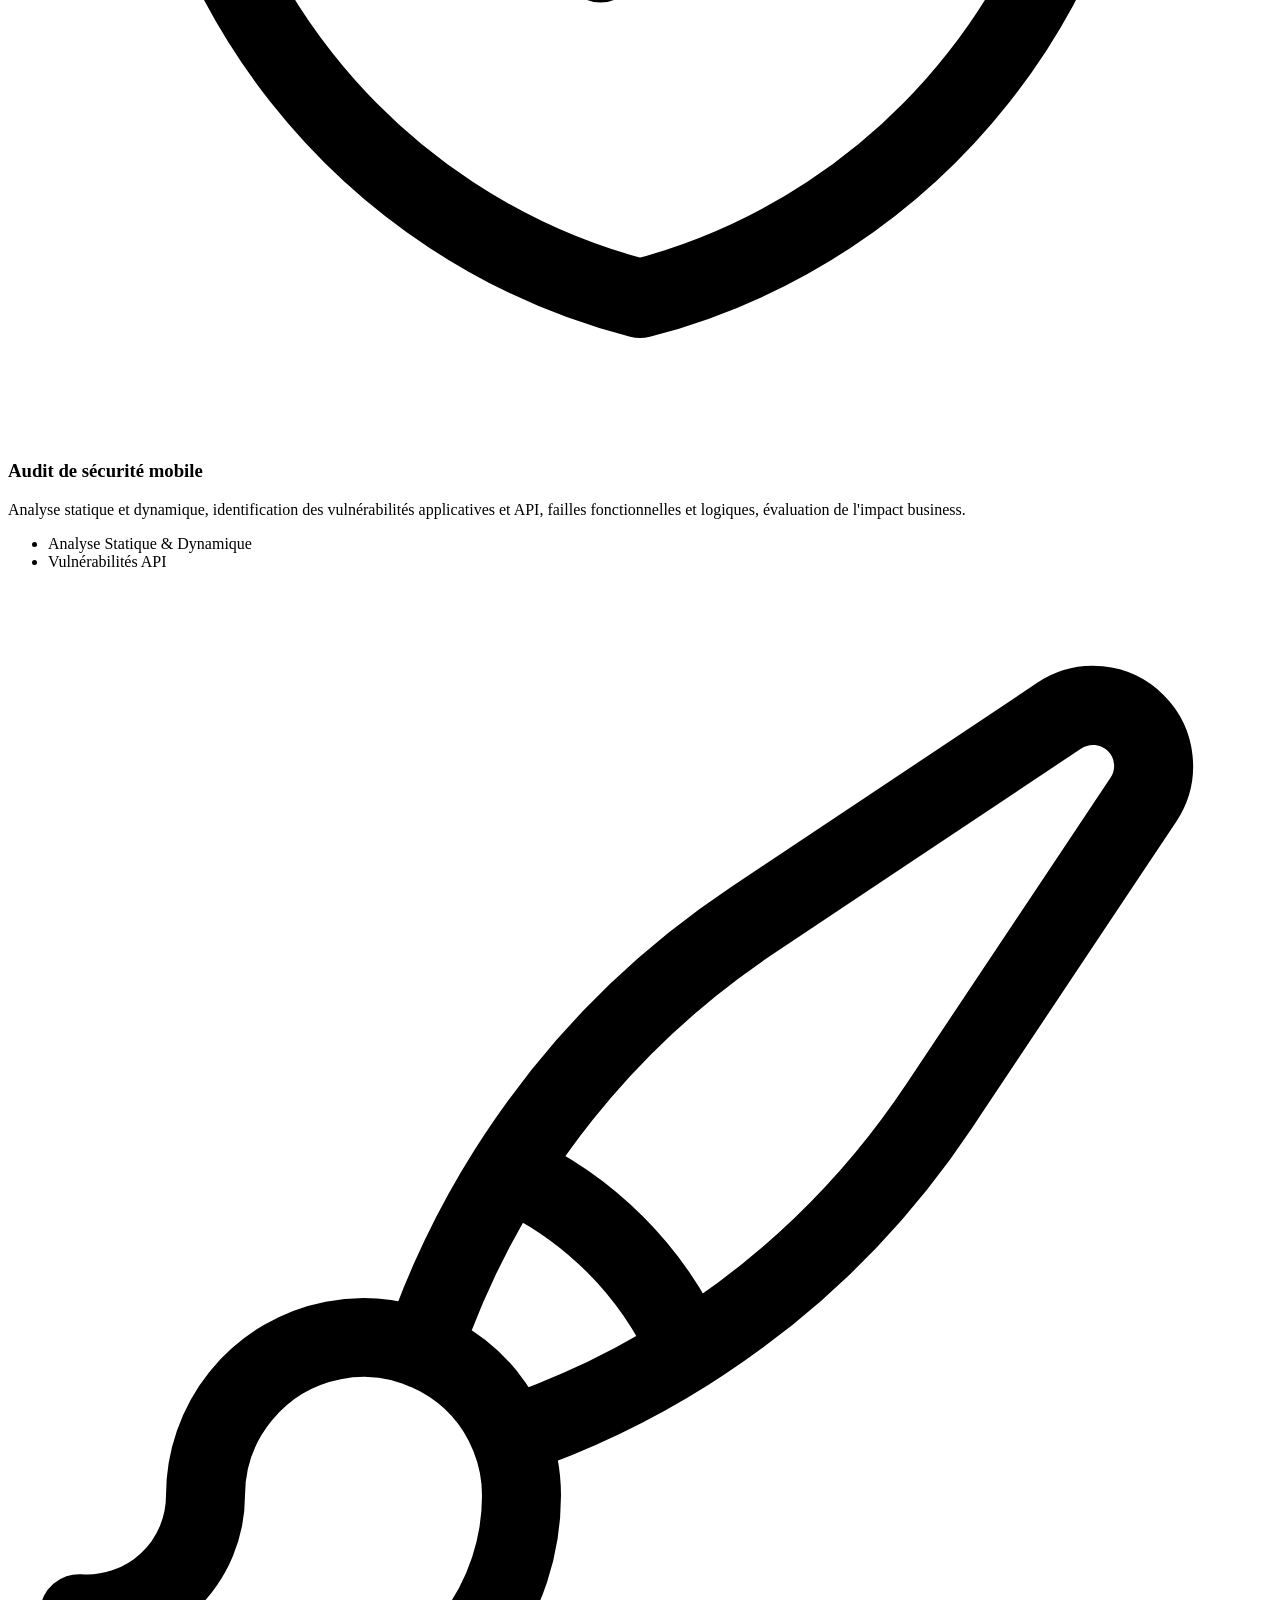
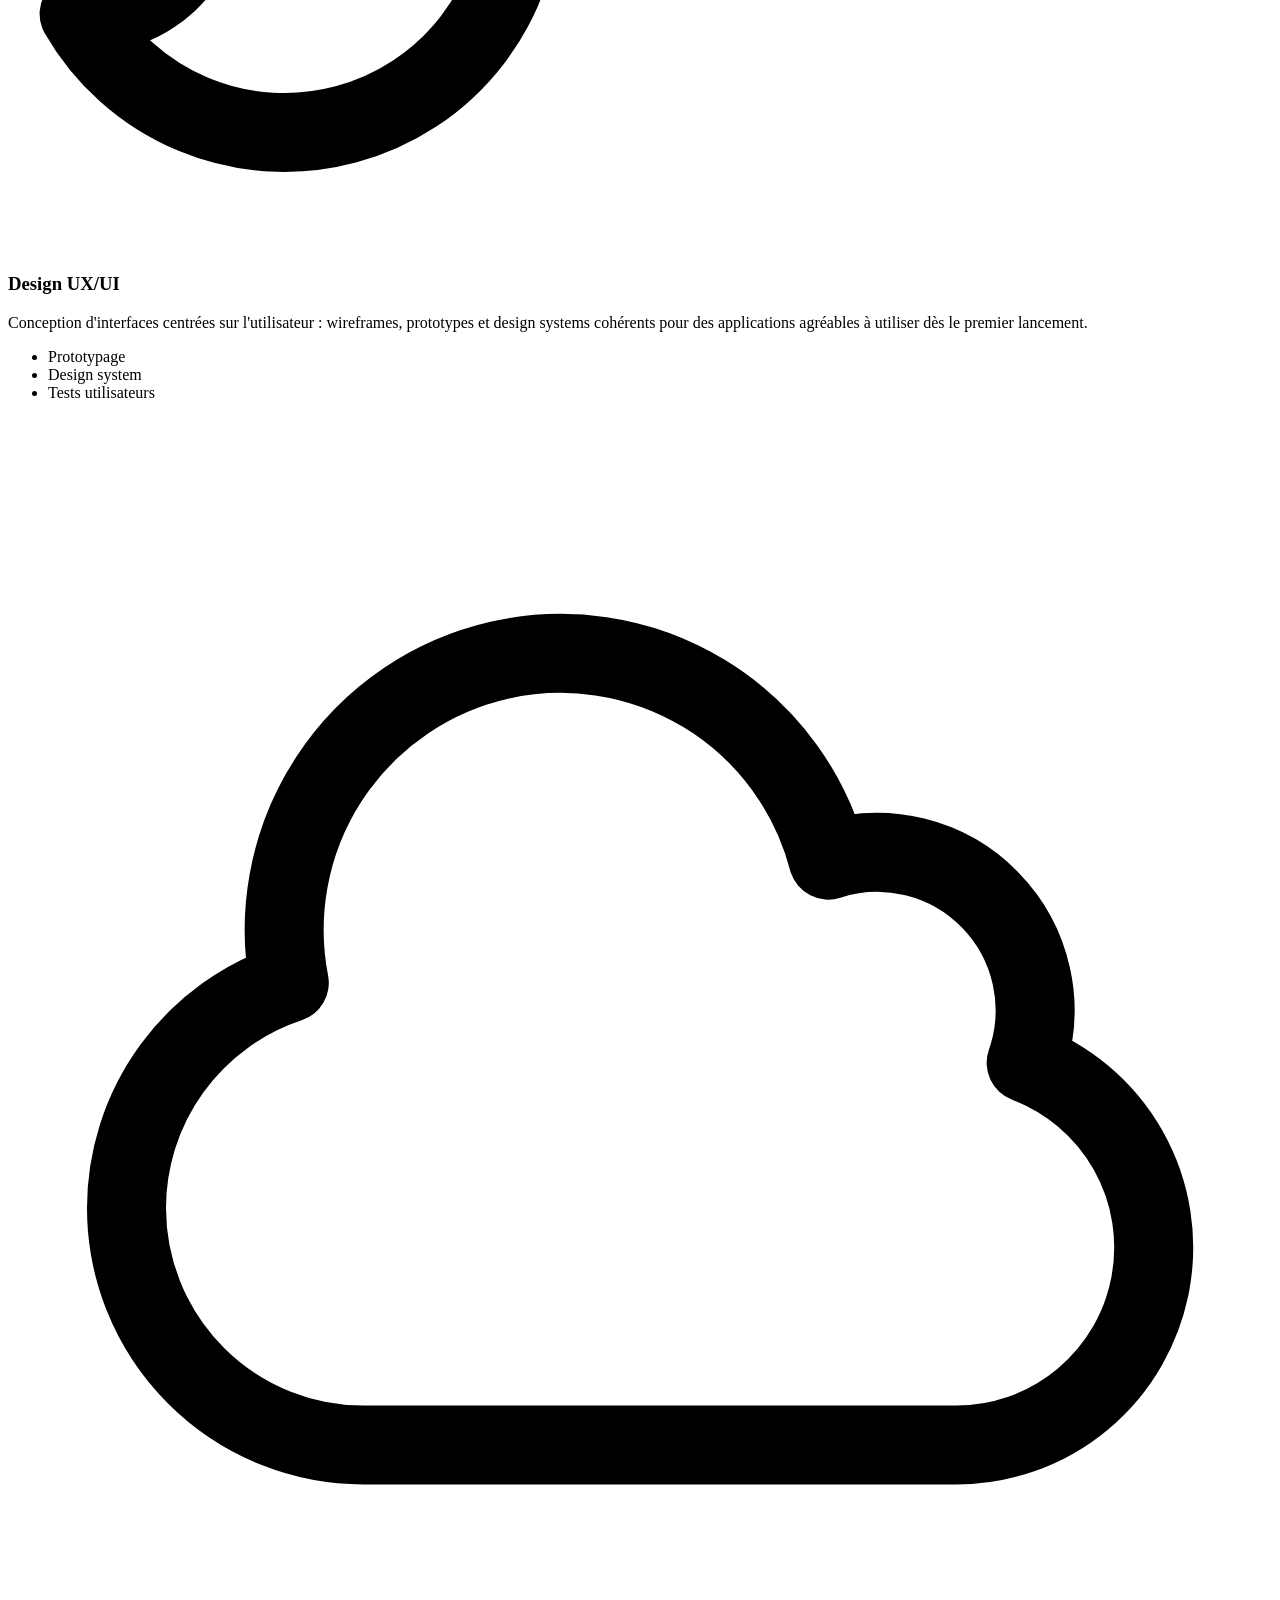
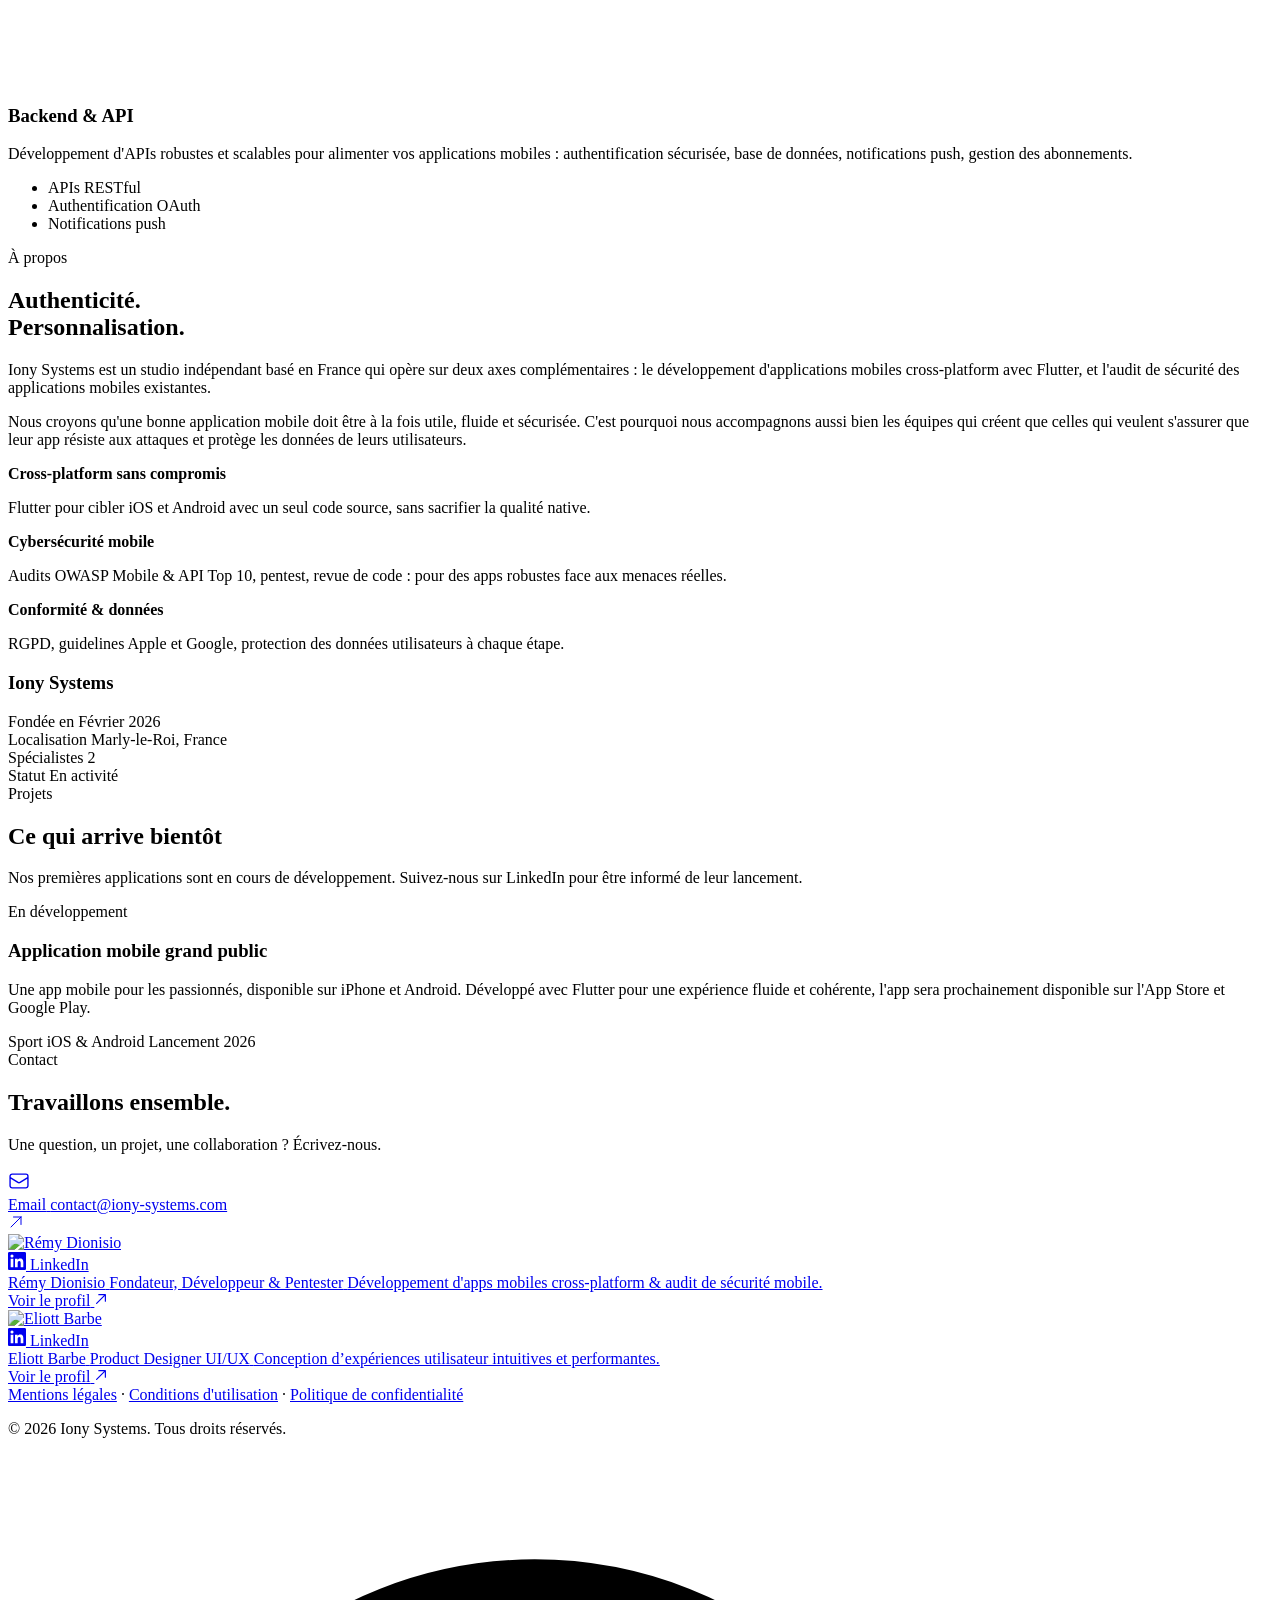
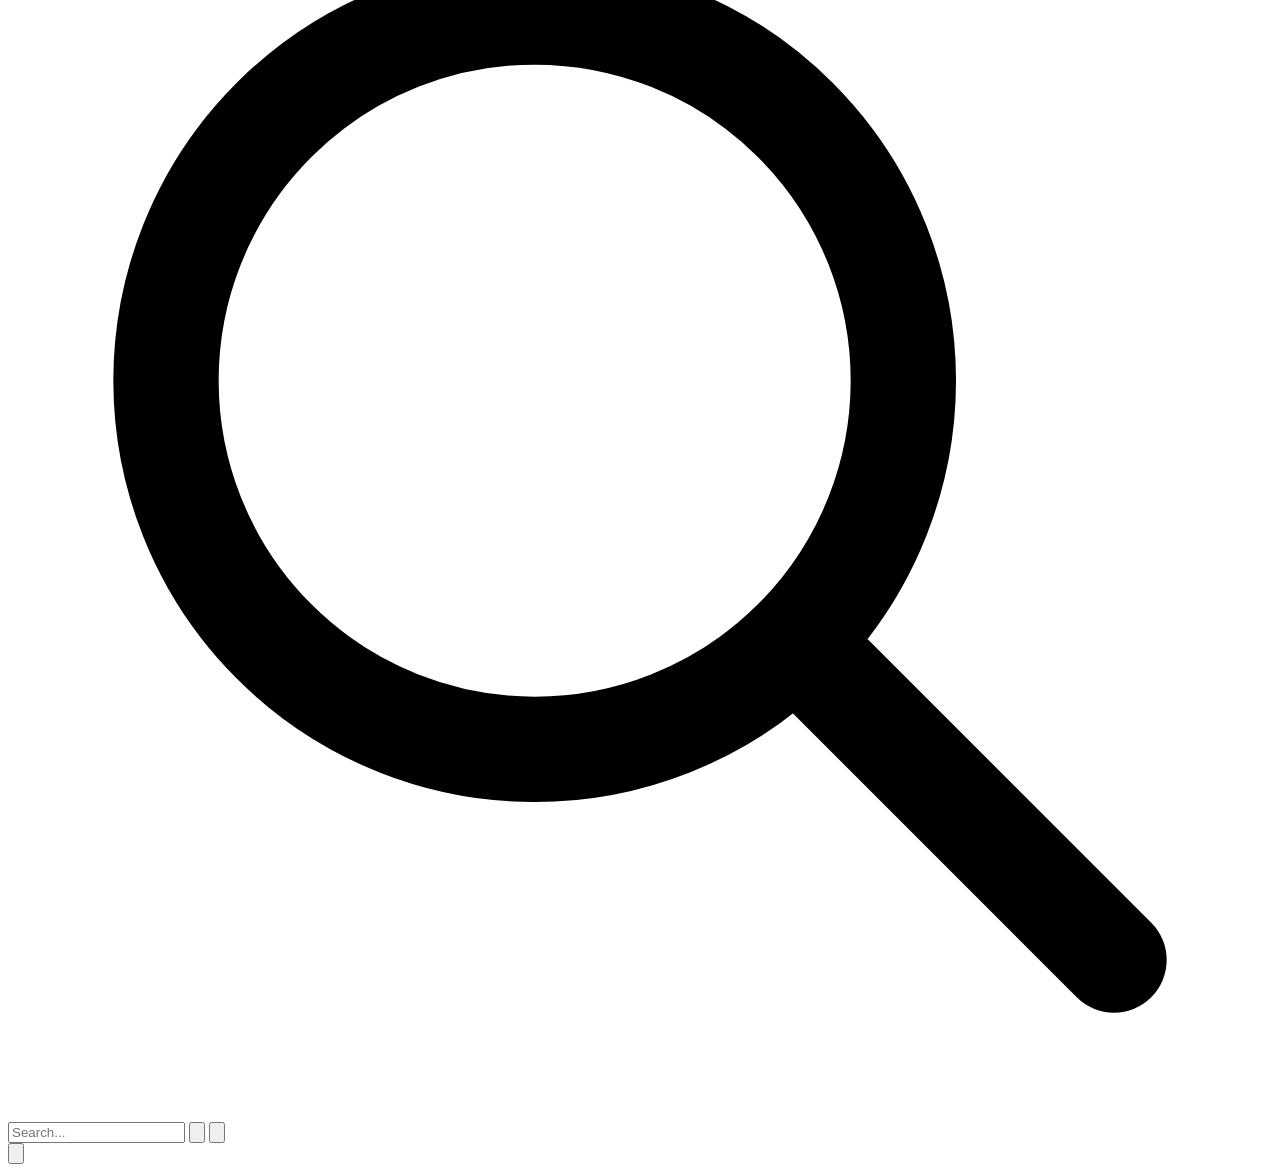
==== commit cd09e3ad: "v2" ====
--- a/public/index.html
+++ b/public/index.html
@@ -22,17 +22,15 @@
 <script>
   
   (function () {
-    const storedTheme = localStorage.getItem("theme");
-    const systemPrefersLight = window.matchMedia("(prefers-color-scheme: light)").matches;
-    const theme = storedTheme || (systemPrefersLight ? "light" : "dark");
+    const theme = "dark";
     document.documentElement.setAttribute("data-theme", theme);
   })();
 </script>
-<title>IONY SYSTEMS — Solutions logicielles &amp; services numériques</title>
+<title>IONY SYSTEMS — Studio de développement mobile iOS &amp; Android</title>
 <meta
   name="description"
   content="
-    Logiciels, apps &amp; services SaaS
+    Iony Systems est un studio de développement d&#39;applications mobiles iOS et Android basé en France. Nous concevons des apps natives pour le grand public, de l&#39;idée au déploiement sur l&#39;App Store et Google Play.
   
   ">
 
@@ -50,12 +48,12 @@
 
 <meta property="og:type" content="website">
 <meta property="og:title" content="IONY SYSTEMS">
-<meta property="og:description" content="Logiciels, apps &amp; services SaaS">
+<meta property="og:description" content="Iony Systems est un studio de développement d&#39;applications mobiles iOS et Android basé en France. Nous concevons des apps natives pour le grand public, de l&#39;idée au déploiement sur l&#39;App Store et Google Play.">
 <meta property="og:url" content="http://localhost:1313/">
 <meta property="og:site_name" content="IONY SYSTEMS">
 <meta name="twitter:card" content="summary_large_image">
 <meta name="twitter:title" content="IONY SYSTEMS">
-<meta name="twitter:description" content="Logiciels, apps &amp; services SaaS">
+<meta name="twitter:description" content="Iony Systems est un studio de développement d&#39;applications mobiles iOS et Android basé en France. Nous concevons des apps natives pour le grand public, de l&#39;idée au déploiement sur l&#39;App Store et Google Play.">
 
 
 
@@ -69,10 +67,8 @@
     
   
   
-    
-  
-  
-<script type="application/ld+json">"{\"@context\":\"https://schema.org\",\"@type\":\"WebSite\",\"author\":{\"@type\":\"Person\",\"email\":\"contact@iony-systems.com\",\"name\":\"Iony Systems\"},\"description\":\"Logiciels, apps \\u0026 services SaaS\",\"name\":\"IONY SYSTEMS\",\"potentialAction\":{\"@type\":\"SearchAction\",\"query-input\":\"required name=search_term_string\",\"target\":{\"@type\":\"EntryPoint\",\"urlTemplate\":\"http://localhost:1313/?q={search_term_string}\"}},\"publisher\":{\"@type\":\"Organization\",\"logo\":{\"@type\":\"ImageObject\",\"url\":\"\"},\"name\":\"IONY SYSTEMS\"},\"url\":\"http://localhost:1313/\"}"</script>
+  
+<script type="application/ld+json">"{\"@context\":\"https://schema.org\",\"@type\":\"WebSite\",\"author\":{\"@type\":\"Person\",\"email\":\"contact@iony-systems.com\",\"name\":\"Iony Systems\"},\"description\":\"Studio de développement d'applications mobiles iOS \\u0026 Android\",\"name\":\"IONY SYSTEMS\",\"potentialAction\":{\"@type\":\"SearchAction\",\"query-input\":\"required name=search_term_string\",\"target\":{\"@type\":\"EntryPoint\",\"urlTemplate\":\"http://localhost:1313/?q={search_term_string}\"}},\"url\":\"http://localhost:1313/\"}"</script>
 
 
 
@@ -149,8 +145,8 @@
 
 <link
   rel="stylesheet"
-  href="/css/custom.min.0cc25ebc1fb9ee442f4e79aeafeb0b892ec0c6dc78b74c1b4d4f8a7078596719.css"
-  integrity="sha256-DMJevB&#43;57kQvTnmur&#43;sLiS7Axtx4t0wbTU&#43;KcHhZZxk=">
+  href="/css/custom.min.d50ed142262e8e75e2f497f712e741d46364d9a50bff759256ddc5eca40d6f06.css"
+  integrity="sha256-1Q7RQiYujnXi9Jf3EudB1GNk2aUL/3WSVt3F7KQNbwY=">
 
 
 
@@ -212,38 +208,42 @@
     <div class="header-menu">
       <ul class="menu-list">
   
+    <li class="menu-item">
+      <a
+        href="/#services"
+        class="menu-link ">
+        Services
+      </a>
+    </li>
+  
+    <li class="menu-item">
+      <a
+        href="/#about"
+        class="menu-link ">
+        À propos
+      </a>
+    </li>
+  
+    <li class="menu-item">
+      <a
+        href="/#projects"
+        class="menu-link ">
+        Projets
+      </a>
+    </li>
+  
+    <li class="menu-item">
+      <a
+        href="/#contact"
+        class="menu-link ">
+        Contact
+      </a>
+    </li>
+  
 </ul>
 
 
-      <button id="search-toggle" class="search-toggle" aria-label="Search" type="button">
-        <svg class="search-icon" fill="none" stroke="currentColor" viewBox="0 0 24 24">
-          <path
-            stroke-linecap="round"
-            stroke-linejoin="round"
-            stroke-width="2"
-            d="M21 21l-6-6m2-5a7 7 0 11-14 0 7 7 0 0114 0z"></path>
-        </svg>
-      </button>
-
-      <img src="/images/fr.svg" alt="Site en français" title="Site en français" class="lang-flag" aria-label="Site en français">
-
-      <button id="theme-toggle" class="theme-toggle" aria-label="Toggle theme" type="button">
-  <svg class="icon-sun" fill="none" stroke="currentColor" viewBox="0 0 24 24" aria-hidden="true">
-    <path
-      stroke-linecap="round"
-      stroke-linejoin="round"
-      stroke-width="2"
-      d="M12 3v1m0 16v1m9-9h-1M4 12H3m15.364 6.364l-.707-.707M6.343 6.343l-.707-.707m12.728 0l-.707.707M6.343 17.657l-.707.707M16 12a4 4 0 11-8 0 4 4 0 018 0z"></path>
-  </svg>
-  <svg class="icon-moon" fill="none" stroke="currentColor" viewBox="0 0 24 24" aria-hidden="true">
-    <path
-      stroke-linecap="round"
-      stroke-linejoin="round"
-      stroke-width="2"
-      d="M20.354 15.354A9 9 0 018.646 3.646 9.003 9.003 0 0012 21a9.003 9.003 0 008.354-5.646z"></path>
-  </svg>
-</button>
-
+<img src="/images/fr.svg" alt="Site en français" title="Site en français" class="lang-flag" aria-label="Site en français">
     </div>
   </div>
 
@@ -266,117 +266,482 @@
       <nav class="mobile-menu-nav" role="navigation" aria-label="Mobile navigation">
         <ul class="menu-list">
   
+    <li class="menu-item">
+      <a
+        href="/#services"
+        class="menu-link ">
+        Services
+      </a>
+    </li>
+  
+    <li class="menu-item">
+      <a
+        href="/#about"
+        class="menu-link ">
+        À propos
+      </a>
+    </li>
+  
+    <li class="menu-item">
+      <a
+        href="/#projects"
+        class="menu-link ">
+        Projets
+      </a>
+    </li>
+  
+    <li class="menu-item">
+      <a
+        href="/#contact"
+        class="menu-link ">
+        Contact
+      </a>
+    </li>
+  
 </ul>
 
       </nav>
-      <div class="mobile-menu-footer">
-        <button id="mobile-search-toggle" class="mobile-search-toggle" aria-label="Search" type="button">
-          <svg class="search-icon" fill="none" stroke="currentColor" viewBox="0 0 24 24">
-            <path
-              stroke-linecap="round"
-              stroke-linejoin="round"
-              stroke-width="2"
-              d="M21 21l-6-6m2-5a7 7 0 11-14 0 7 7 0 0114 0z"></path>
-          </svg>
-          <span>Search</span>
-        </button>
-        <button class="theme-toggle" aria-label="Toggle theme" type="button">
-          <svg class="icon-sun" fill="none" stroke="currentColor" viewBox="0 0 24 24" aria-hidden="true">
-            <path
-              stroke-linecap="round"
-              stroke-linejoin="round"
-              stroke-width="2"
-              d="M12 3v1m0 16v1m9-9h-1M4 12H3m15.364 6.364l-.707-.707M6.343 6.343l-.707-.707m12.728 0l-.707.707M6.343 17.657l-.707.707M16 12a4 4 0 11-8 0 4 4 0 018 0z"></path>
-          </svg>
-          <svg class="icon-moon" fill="none" stroke="currentColor" viewBox="0 0 24 24" aria-hidden="true">
-            <path
-              stroke-linecap="round"
-              stroke-linejoin="round"
-              stroke-width="2"
-              d="M20.354 15.354A9 9 0 018.646 3.646 9.003 9.003 0 0012 21a9.003 9.003 0 008.354-5.646z"></path>
-          </svg>
-        </button>
-      </div>
     </div>
   </div>
 </nav>
 
+
       </div>
     </header>
 
     <main id="main-content" class="flex-1" role="main">
       
-  
-  <section class="hero-section">
-    <div class="hero-container">
-      <div class="hero-content">
-        <div class="hero-text">
-          <h1 class="hero-title">
-            
-              <span class="hero-title-line1">IONY</span>
-            
-            
-              <span class="hero-title-line2">SYSTEMS</span>
-            
-          </h1>
-          
-            <p class="hero-subtitle">&gt; Logiciels, apps &amp; services SaaS</p>
-          
-          
-            <div class="hero-body"><p>Quelque chose se prépare. À très vite.</p>
-</div>
-          
-          
-            <div class="hero-social">
-              <div class="social-links">
-  
-
-  
-    <a
-      href="https://www.linkedin.com/in/remy-dionisio"
-      target="_blank"
-      rel="noopener noreferrer"
-      class="social-link"
-      aria-label="LinkedIn">
-      <svg fill="currentColor" viewBox="0 0 24 24" aria-hidden="true">
-        <path
-          d="M20.447 20.452h-3.554v-5.569c0-1.328-.027-3.037-1.852-3.037-1.853 0-2.136 1.445-2.136 2.939v5.667H9.351V9h3.414v1.561h.046c.477-.9 1.637-1.85 3.37-1.85 3.601 0 4.267 2.37 4.267 5.455v6.286zM5.337 7.433c-1.144 0-2.063-.926-2.063-2.065 0-1.138.92-2.063 2.063-2.063 1.14 0 2.064.925 2.064 2.063 0 1.139-.925 2.065-2.064 2.065zm1.782 13.019H3.555V9h3.564v11.452zM22.225 0H1.771C.792 0 0 .774 0 1.729v20.542C0 23.227.792 24 1.771 24h20.451C23.2 24 24 23.227 24 22.271V1.729C24 .774 23.2 0 22.222 0h.003z"></path>
-      </svg>
-    </a>
-  
-
-  
-    <a href="mailto:contact@iony-systems.com" class="social-link" aria-label="Email">
-      <svg fill="none" stroke="currentColor" viewBox="0 0 24 24" aria-hidden="true">
-        <path
-          stroke-linecap="round"
-          stroke-linejoin="round"
-          stroke-width="2"
-          d="M3 8l7.89 5.26a2 2 0 002.22 0L21 8M5 19h14a2 2 0 002-2V7a2 2 0 00-2-2H5a2 2 0 00-2 2v10a2 2 0 002 2z"></path>
-      </svg>
-    </a>
-  
-</div>
-
-            </div>
-          
-        </div>
-        <div class="hero-image">
-          
-          
-          
-
-          
-            
-              
-                <img src="/images/avatar.png" alt="IONY SYSTEMS" class="hero-logo">
-              
-            
-          
-        </div>
-      </div>
-    </div>
-  </section>
+
+
+<section class="is-hero">
+  <div class="is-hero-glow"></div>
+  <div class="is-hero-grid-bg"></div>
+  <div class="is-container">
+    <div class="is-hero-layout">
+
+      
+      <div class="is-hero-inner">
+        <div class="is-hero-badges">
+          <div class="is-badge">
+            <span class="is-badge-dot"></span>
+            iOS &amp; Android
+          </div>
+          <div class="is-badge is-badge-security">
+            <span class="is-badge-dot"></span>
+            Cybersécurité
+          </div>
+        </div>
+        <h1 class="is-hero-title">
+          Des apps mobiles<br>qui marquent<br>les esprits.
+        </h1>
+        <p class="is-hero-desc">
+          Iony Systems développe des applications mobiles cross-platform avec Flutter
+          et propose des audits de sécurité pour renforcer la robustesse de vos apps.
+        </p>
+        <div class="is-hero-cta">
+          <a href="#contact" class="is-btn-primary">Nous contacter</a>
+          <a href="#services" class="is-btn-ghost">
+            Nos expertises
+            <svg xmlns="http://www.w3.org/2000/svg" fill="none" viewBox="0 0 24 24" stroke-width="2" stroke="currentColor" width="15" height="15"><path stroke-linecap="round" stroke-linejoin="round" d="M19.5 8.25l-7.5 7.5-7.5-7.5" /></svg>
+          </a>
+        </div>
+        <div class="is-hero-meta">
+          <div class="is-hero-meta-item">
+            <svg xmlns="http://www.w3.org/2000/svg" fill="none" viewBox="0 0 24 24" stroke-width="1.5" stroke="currentColor" width="13" height="13"><path stroke-linecap="round" stroke-linejoin="round" d="M15 10.5a3 3 0 11-6 0 3 3 0 016 0z" /><path stroke-linecap="round" stroke-linejoin="round" d="M19.5 10.5c0 7.142-7.5 11.25-7.5 11.25S4.5 17.642 4.5 10.5a7.5 7.5 0 1115 0z" /></svg>
+            <span>France</span>
+          </div>
+          <span class="is-hero-meta-sep">·</span>
+          <div class="is-hero-meta-item">
+            <svg xmlns="http://www.w3.org/2000/svg" fill="none" viewBox="0 0 24 24" stroke-width="1.5" stroke="currentColor" width="13" height="13"><path stroke-linecap="round" stroke-linejoin="round" d="M9 12.75L11.25 15 15 9.75M21 12a9 9 0 11-18 0 9 9 0 0118 0z" /></svg>
+            <span>Studio indépendant</span>
+          </div>
+          <span class="is-hero-meta-sep">·</span>
+          <div class="is-hero-meta-item">
+            <svg xmlns="http://www.w3.org/2000/svg" fill="none" viewBox="0 0 24 24" stroke-width="1.5" stroke="currentColor" width="13" height="13"><path stroke-linecap="round" stroke-linejoin="round" d="M10.5 1.5H8.25A2.25 2.25 0 006 3.75v16.5a2.25 2.25 0 002.25 2.25h7.5A2.25 2.25 0 0018 20.25V3.75a2.25 2.25 0 00-2.25-2.25H13.5m-3 0V3h3V1.5m-3 0h3m-3 8.25h3m-3 3h3m-3 3h3" /></svg>
+            <span>Cybersécurité</span>
+          </div>
+        </div>
+      </div>
+
+      
+      <div class="is-hero-visual">
+
+        
+        <div class="is-float-badge is-float-appstore">
+          <div class="is-float-icon is-float-icon-apple">
+            <svg xmlns="http://www.w3.org/2000/svg" fill="currentColor" viewBox="0 0 24 24" width="16" height="16"><path d="M18.71 19.5c-.83 1.24-1.71 2.45-3.05 2.47-1.34.03-1.77-.79-3.29-.79-1.53 0-2 .77-3.27.82-1.31.05-2.3-1.32-3.14-2.53C4.25 17 2.94 12.45 4.7 9.39c.87-1.52 2.43-2.48 4.12-2.51 1.28-.02 2.5.87 3.29.87.78 0 2.26-1.07 3.8-.91.65.03 2.47.26 3.64 1.98-.09.06-2.17 1.28-2.15 3.81.03 3.02 2.65 4.03 2.68 4.04-.03.07-.42 1.44-1.38 2.83M13 3.5c.73-.83 1.94-1.46 2.94-1.5.13 1.17-.34 2.35-1.04 3.19-.69.85-1.83 1.51-2.95 1.42-.15-1.15.41-2.35 1.05-3.11z"/></svg>
+          </div>
+          <div class="is-float-text">
+            <span class="is-float-title">App Store</span>
+            <span class="is-float-sub">Disponible sur iOS</span>
+          </div>
+        </div>
+
+        
+        <div class="is-phone">
+          <div class="is-phone-camera"></div>
+          <div class="is-phone-screen">
+            
+            <div class="is-app-statusbar">
+              <span>9:41</span>
+              <div class="is-app-statusbar-icons">
+                <span class="is-signal"></span>
+                <span class="is-signal"></span>
+                <span class="is-battery"></span>
+              </div>
+            </div>
+            
+            <div class="is-app-header-bar">
+              <div class="is-app-avatar"></div>
+              <div class="is-app-title-block">
+                <div class="is-skeleton is-w55"></div>
+                <div class="is-skeleton is-thin is-w35"></div>
+              </div>
+              <div class="is-app-bell"></div>
+            </div>
+            
+            <div class="is-app-card-feat">
+              <div class="is-app-card-chip"></div>
+              <div class="is-skeleton is-w70" style="height:8px;margin-top:6px"></div>
+              <div class="is-skeleton is-w50" style="height:7px;margin-top:4px"></div>
+              <div class="is-app-card-row">
+                <span class="is-dot-green"></span>
+                <div class="is-skeleton is-thin is-w30"></div>
+              </div>
+            </div>
+            
+            <div style="padding:10px 14px 4px;display:flex;align-items:center;justify-content:space-between">
+              <div class="is-skeleton is-w30" style="height:5px"></div>
+              <div class="is-skeleton is-w15" style="height:5px"></div>
+            </div>
+            
+            <div class="is-app-list">
+              <div class="is-app-list-item">
+                <div class="is-list-icon is-licon-blue"></div>
+                <div class="is-app-list-text">
+                  <div class="is-skeleton is-w55"></div>
+                  <div class="is-skeleton is-thin is-w35"></div>
+                </div>
+                <div class="is-list-badge"></div>
+              </div>
+              <div class="is-app-list-item">
+                <div class="is-list-icon is-licon-purple"></div>
+                <div class="is-app-list-text">
+                  <div class="is-skeleton is-w45"></div>
+                  <div class="is-skeleton is-thin is-w30"></div>
+                </div>
+              </div>
+              <div class="is-app-list-item">
+                <div class="is-list-icon is-licon-green"></div>
+                <div class="is-app-list-text">
+                  <div class="is-skeleton is-w60"></div>
+                  <div class="is-skeleton is-thin is-w40"></div>
+                </div>
+              </div>
+            </div>
+            
+            <div class="is-app-navbar">
+              <div class="is-nav-item is-nav-active"><div class="is-nav-dot"></div></div>
+              <div class="is-nav-item"><div class="is-nav-dot"></div></div>
+              <div class="is-nav-item"><div class="is-nav-dot"></div></div>
+              <div class="is-nav-item"><div class="is-nav-dot"></div></div>
+            </div>
+          </div>
+        </div>
+
+        
+        <div class="is-float-badge is-float-flutter">
+          <div class="is-float-icon is-float-icon-flutter">
+            <svg xmlns="http://www.w3.org/2000/svg" fill="currentColor" viewBox="0 0 24 24" width="16" height="16"><path d="M14.314 0L2.3 12 6 15.7 21.684 0zm.159 9.871L9.357 15l5.116 5 3.6-3.5-3.6-3.5 3.6-3.629z"/></svg>
+          </div>
+          <div class="is-float-text">
+            <span class="is-float-title">Flutter</span>
+            <span class="is-float-sub">Cross-platform</span>
+          </div>
+        </div>
+
+        
+        <div class="is-float-badge is-float-security">
+          <div class="is-float-icon is-float-icon-security">
+            <svg xmlns="http://www.w3.org/2000/svg" fill="none" viewBox="0 0 24 24" stroke-width="1.5" stroke="currentColor" width="16" height="16"><path stroke-linecap="round" stroke-linejoin="round" d="M9 12.75L11.25 15 15 9.75m-3-7.036A11.959 11.959 0 013.598 6 11.99 11.99 0 003 9.749c0 5.592 3.824 10.29 9 11.623 5.176-1.332 9-6.03 9-11.622 0-1.31-.21-2.571-.598-3.751h-.152c-3.196 0-6.1-1.248-8.25-3.285z" /></svg>
+          </div>
+          <div class="is-float-text">
+            <span class="is-float-title">Cybersécurité</span>
+            <span class="is-float-sub">Audit mobile</span>
+          </div>
+        </div>
+
+        
+        <div class="is-float-badge is-float-play">
+          <div class="is-float-icon is-float-icon-android">
+            <svg xmlns="http://www.w3.org/2000/svg" fill="currentColor" viewBox="0 0 24 24" width="16" height="16"><path d="M17.523 15.34 19.832 19a.5.5 0 01-.43.76.5.5 0 01-.433-.25l-2.364-3.754a9.01 9.01 0 01-9.21 0L5.03 19.51A.5.5 0 014.6 19.76a.5.5 0 01-.43-.76l2.31-3.66A8.5 8.5 0 012 8.5h20a8.5 8.5 0 01-4.477 6.84zM8.5 12a1 1 0 100-2 1 1 0 000 2zm7 0a1 1 0 100-2 1 1 0 000 2zM6.94 3.81L5.23 1.09a.38.38 0 01.126-.523.39.39 0 01.533.123L7.63 3.44A9.5 9.5 0 0112 2.5c1.543 0 2.993.366 4.27 1.01l1.74-2.75a.39.39 0 01.533-.123.38.38 0 01.125.523l-1.706 2.72A9.48 9.48 0 0121.5 8.5h-19a9.48 9.48 0 014.44-4.69z"/></svg>
+          </div>
+          <div class="is-float-text">
+            <span class="is-float-title">Google Play</span>
+            <span class="is-float-sub">Disponible sur Android</span>
+          </div>
+        </div>
+
+      </div>
+    </div>
+  </div>
+</section>
+
+
+<section id="services" class="is-section">
+  <div class="is-container">
+    <div class="is-section-header">
+      <span class="is-label">Expertises</span>
+      <h2 class="is-section-title">Ce que nous faisons</h2>
+      <p class="is-section-desc">
+        Développement mobile Flutter, cybersécurité, design et infrastructure.
+        Une couverture complète pour créer des applications fiables et sécurisées.
+      </p>
+    </div>
+    <div class="is-cards">
+
+      
+      <div class="is-card">
+        <div class="is-card-icon">
+          <svg xmlns="http://www.w3.org/2000/svg" fill="none" viewBox="0 0 24 24" stroke-width="1.5" stroke="currentColor"><path stroke-linecap="round" stroke-linejoin="round" d="M10.5 1.5H8.25A2.25 2.25 0 006 3.75v16.5a2.25 2.25 0 002.25 2.25h7.5A2.25 2.25 0 0018 20.25V3.75a2.25 2.25 0 00-2.25-2.25H13.5m-3 0V3h3V1.5m-3 0h3m-3 8.25h3m-3 3h3m-3 3h3" /></svg>
+        </div>
+        <h3 class="is-card-title">Développement Flutter</h3>
+        <p class="is-card-desc">Applications cross-platform iOS et Android développées avec Flutter et Dart. Un seul code source, deux stores, des performances natives et une UX cohérente sur tous les appareils.</p>
+        <ul class="is-card-list">
+          <li>Flutter &amp; Dart</li>
+          <li>iOS &amp; Android</li>
+          <li>Performances natives</li>
+        </ul>
+      </div>
+
+      
+      <div class="is-card is-card-security">
+        <div class="is-card-icon is-card-icon-security">
+          <svg xmlns="http://www.w3.org/2000/svg" fill="none" viewBox="0 0 24 24" stroke-width="1.5" stroke="currentColor"><path stroke-linecap="round" stroke-linejoin="round" d="M9 12.75L11.25 15 15 9.75m-3-7.036A11.959 11.959 0 013.598 6 11.99 11.99 0 003 9.749c0 5.592 3.824 10.29 9 11.623 5.176-1.332 9-6.03 9-11.622 0-1.31-.21-2.571-.598-3.751h-.152c-3.196 0-6.1-1.248-8.25-3.285z" /></svg>
+        </div>
+        <h3 class="is-card-title">Audit de sécurité mobile</h3>
+        <p class="is-card-desc">Analyse statique et dynamique, identification des vulnérabilités applicatives et API, failles fonctionnelles et logiques, évaluation de l'impact business.</p>
+        <ul class="is-card-list is-card-list-security">
+          <li>Analyse Statique & Dynamique</li>
+          <li>Vulnérabilités API</li>
+        </ul>
+      </div>
+
+      
+      <div class="is-card">
+        <div class="is-card-icon">
+          <svg xmlns="http://www.w3.org/2000/svg" fill="none" viewBox="0 0 24 24" stroke-width="1.5" stroke="currentColor"><path stroke-linecap="round" stroke-linejoin="round" d="M9.53 16.122a3 3 0 00-5.78 1.128 2.25 2.25 0 01-2.4 2.245 4.5 4.5 0 008.4-2.245c0-.399-.078-.78-.22-1.128zm0 0a15.998 15.998 0 003.388-1.62m-5.043-.025a15.994 15.994 0 011.622-3.395m3.42 3.42a15.995 15.995 0 004.764-4.648l3.876-5.814a1.151 1.151 0 00-1.597-1.597L14.146 6.32a15.996 15.996 0 00-4.649 4.763m3.42 3.42a6.776 6.776 0 00-3.42-3.42" /></svg>
+        </div>
+        <h3 class="is-card-title">Design UX/UI</h3>
+        <p class="is-card-desc">Conception d'interfaces centrées sur l'utilisateur : wireframes, prototypes et design systems cohérents pour des applications agréables à utiliser dès le premier lancement.</p>
+        <ul class="is-card-list">
+          <li>Prototypage</li>
+          <li>Design system</li>
+          <li>Tests utilisateurs</li>
+        </ul>
+      </div>
+
+      
+      <div class="is-card">
+        <div class="is-card-icon">
+          <svg xmlns="http://www.w3.org/2000/svg" fill="none" viewBox="0 0 24 24" stroke-width="1.5" stroke="currentColor"><path stroke-linecap="round" stroke-linejoin="round" d="M2.25 15a4.5 4.5 0 004.5 4.5H18a3.75 3.75 0 001.332-7.257 3 3 0 00-3.758-3.848 5.25 5.25 0 00-10.233 2.33A4.502 4.502 0 002.25 15z" /></svg>
+        </div>
+        <h3 class="is-card-title">Backend &amp; API</h3>
+        <p class="is-card-desc">Développement d'APIs robustes et scalables pour alimenter vos applications mobiles : authentification sécurisée, base de données, notifications push, gestion des abonnements.</p>
+        <ul class="is-card-list">
+          <li>APIs RESTful</li>
+          <li>Authentification OAuth</li>
+          <li>Notifications push</li>
+        </ul>
+      </div>
+
+    </div>
+  </div>
+</section>
+
+
+<section id="about" class="is-section is-section-alt">
+  <div class="is-container">
+    <div class="is-about-grid">
+      <div class="is-about-left">
+        <span class="is-label">À propos</span>
+        <h2 class="is-section-title">Authenticité. <br> Personnalisation.</h2>
+        <p class="is-about-text">
+          Iony Systems est un studio indépendant basé en France qui opère sur deux axes complémentaires :
+          le développement d'applications mobiles cross-platform avec Flutter, et l'audit de sécurité
+          des applications mobiles existantes.
+        </p>
+        <p class="is-about-text">
+          Nous croyons qu'une bonne application mobile doit être à la fois utile, fluide et sécurisée.
+          C'est pourquoi nous accompagnons aussi bien les équipes qui créent que celles qui veulent
+          s'assurer que leur app résiste aux attaques et protège les données de leurs utilisateurs.
+        </p>
+        <div class="is-values">
+          <div class="is-value">
+            <span class="is-value-dot"></span>
+            <div>
+              <strong>Cross-platform sans compromis</strong>
+              <p>Flutter pour cibler iOS et Android avec un seul code source, sans sacrifier la qualité native.</p>
+            </div>
+          </div>
+          <div class="is-value">
+            <span class="is-value-dot is-value-dot-security"></span>
+            <div>
+              <strong>Cybersécurité mobile</strong>
+              <p>Audits OWASP Mobile & API Top 10, pentest, revue de code : pour des apps robustes face aux menaces réelles.</p>
+            </div>
+          </div>
+          <div class="is-value">
+            <span class="is-value-dot"></span>
+            <div>
+              <strong>Conformité &amp; données</strong>
+              <p>RGPD, guidelines Apple et Google, protection des données utilisateurs à chaque étape.</p>
+            </div>
+          </div>
+        </div>
+      </div>
+      <div class="is-about-right">
+        <div class="is-info-card">
+          <h3 class="is-info-card-title">Iony Systems</h3>
+          <div class="is-info-row">
+            <span class="is-info-label">Fondée en</span>
+            <span class="is-info-value">Février 2026</span>
+          </div>
+          <div class="is-info-divider"></div>
+          <div class="is-info-row">
+            <span class="is-info-label">Localisation</span>
+            <span class="is-info-value">Marly-le-Roi, France</span>
+          </div>
+          <div class="is-info-divider"></div>
+          <div class="is-info-row">
+            <span class="is-info-label">Spécialistes</span>
+            <span class="is-info-value">2</span>
+          </div>
+          <div class="is-info-divider"></div>
+          <div class="is-info-row">
+            <span class="is-info-label">Statut</span>
+            <span class="is-info-badge">En activité</span>
+          </div>
+        </div>
+      </div>
+    </div>
+  </div>
+</section>
+
+
+<section id="projects" class="is-section">
+  <div class="is-container">
+    <div class="is-section-header">
+      <span class="is-label">Projets</span>
+      <h2 class="is-section-title">Ce qui arrive bientôt</h2>
+      <p class="is-section-desc">
+        Nos premières applications sont en cours de développement.
+        Suivez-nous sur LinkedIn pour être informé de leur lancement.
+      </p>
+    </div>
+    <div class="is-projects">
+      <div class="is-project-card">
+        <div class="is-project-header">
+          <span class="is-project-status">
+            <span class="is-status-pulse"></span>
+            En développement
+          </span>
+        </div>
+        <h3 class="is-project-title">Application mobile grand public</h3>
+        <p class="is-project-desc">
+          Une app mobile pour les passionnés, disponible sur iPhone et Android.
+          Développé avec Flutter pour une expérience fluide et cohérente, l'app sera prochainement
+          disponible sur l'App Store et Google Play.
+        </p>
+        <div class="is-project-tags">
+          <span class="is-tag">Sport</span>
+          <span class="is-tag">iOS &amp; Android</span>
+          <span class="is-tag">Lancement 2026</span>
+        </div>
+      </div>
+      
+    </div>
+  </div>
+</section>
+
+
+<section id="contact" class="is-section is-section-alt">
+  <div class="is-container">
+    <div class="is-contact-inner">
+      <span class="is-label">Contact</span>
+      <h2 class="is-section-title">Travaillons ensemble.</h2>
+      <p class="is-contact-desc">
+        Une question, un projet, une collaboration ? Écrivez-nous.
+      </p>
+      <div class="is-contact-methods">
+
+        
+        <a href="mailto:contact@iony-systems.com" class="is-contact-item">
+          <div class="is-contact-icon">
+            <svg xmlns="http://www.w3.org/2000/svg" fill="none" viewBox="0 0 24 24" stroke-width="1.5" stroke="currentColor" width="22" height="22"><path stroke-linecap="round" stroke-linejoin="round" d="M21.75 6.75v10.5a2.25 2.25 0 01-2.25 2.25h-15a2.25 2.25 0 01-2.25-2.25V6.75m19.5 0A2.25 2.25 0 0019.5 4.5h-15a2.25 2.25 0 00-2.25 2.25m19.5 0v.243a2.25 2.25 0 01-1.07 1.916l-7.5 4.615a2.25 2.25 0 01-2.36 0L3.32 8.91a2.25 2.25 0 01-1.07-1.916V6.75" /></svg>
+          </div>
+          <div class="is-contact-text">
+            <span class="is-contact-label">Email</span>
+            <span class="is-contact-value">contact@iony-systems.com</span>
+          </div>
+          <svg xmlns="http://www.w3.org/2000/svg" fill="none" viewBox="0 0 24 24" stroke-width="1.5" stroke="currentColor" width="16" height="16" class="is-contact-arrow"><path stroke-linecap="round" stroke-linejoin="round" d="M4.5 19.5l15-15m0 0H8.25m11.25 0v11.25" /></svg>
+        </a>
+
+        
+        <a href="https://www.linkedin.com/in/remy-dionisio" target="_blank" rel="noopener noreferrer" class="is-linkedin-card">
+          <div class="is-linkedin-header">
+            <div class="is-linkedin-avatar">
+            
+            
+              <img src="/images/remy.jpg" alt="Rémy Dionisio" class="is-linkedin-photo">
+            
+          </div>
+            <div class="is-linkedin-brand">
+              <svg xmlns="http://www.w3.org/2000/svg" fill="currentColor" viewBox="0 0 24 24" width="18" height="18"><path d="M20.447 20.452h-3.554v-5.569c0-1.328-.027-3.037-1.852-3.037-1.853 0-2.136 1.445-2.136 2.939v5.667H9.351V9h3.414v1.561h.046c.477-.9 1.637-1.85 3.37-1.85 3.601 0 4.267 2.37 4.267 5.455v6.286zM5.337 7.433a2.062 2.062 0 01-2.063-2.065 2.064 2.064 0 112.063 2.065zm1.782 13.019H3.555V9h3.564v11.452zM22.225 0H1.771C.792 0 0 .774 0 1.729v20.542C0 23.227.792 24 1.771 24h20.451C23.2 24 24 23.227 24 22.271V1.729C24 .774 23.2 0 22.222 0h.003z"/></svg>
+              LinkedIn
+            </div>
+          </div>
+          <div class="is-linkedin-info">
+            <span class="is-linkedin-name">Rémy Dionisio</span>
+            <span class="is-linkedin-title">Fondateur, Développeur &amp; Pentester</span>
+            <span class="is-linkedin-desc">Développement d'apps mobiles cross-platform &amp; audit de sécurité mobile.</span>
+          </div>
+          <div class="is-linkedin-footer">
+            <span class="is-linkedin-cta">Voir le profil</span>
+            <svg xmlns="http://www.w3.org/2000/svg" fill="none" viewBox="0 0 24 24" stroke-width="2" stroke="currentColor" width="14" height="14"><path stroke-linecap="round" stroke-linejoin="round" d="M4.5 19.5l15-15m0 0H8.25m11.25 0v11.25" /></svg>
+          </div>
+        </a>
+
+        
+        <a href="https://www.linkedin.com/in/eliott-barbé" target="_blank" rel="noopener noreferrer" class="is-linkedin-card">
+          <div class="is-linkedin-header">
+            <div class="is-linkedin-avatar">
+            
+            
+              <img src="/images/eliott.png" alt="Eliott Barbe" class="is-linkedin-photo">
+            
+          </div>
+            <div class="is-linkedin-brand">
+              <svg xmlns="http://www.w3.org/2000/svg" fill="currentColor" viewBox="0 0 24 24" width="18" height="18"><path d="M20.447 20.452h-3.554v-5.569c0-1.328-.027-3.037-1.852-3.037-1.853 0-2.136 1.445-2.136 2.939v5.667H9.351V9h3.414v1.561h.046c.477-.9 1.637-1.85 3.37-1.85 3.601 0 4.267 2.37 4.267 5.455v6.286zM5.337 7.433a2.062 2.062 0 01-2.063-2.065 2.064 2.064 0 112.063 2.065zm1.782 13.019H3.555V9h3.564v11.452zM22.225 0H1.771C.792 0 0 .774 0 1.729v20.542C0 23.227.792 24 1.771 24h20.451C23.2 24 24 23.227 24 22.271V1.729C24 .774 23.2 0 22.222 0h.003z"/></svg>
+              LinkedIn
+            </div>
+          </div>
+          <div class="is-linkedin-info">
+            <span class="is-linkedin-name">Eliott Barbe</span>
+            <span class="is-linkedin-title">Product Designer UI/UX</span>
+            <span class="is-linkedin-desc">Conception d’expériences utilisateur intuitives et performantes.</span>
+          </div>
+          <div class="is-linkedin-footer">
+            <span class="is-linkedin-cta">Voir le profil</span>
+            <svg xmlns="http://www.w3.org/2000/svg" fill="none" viewBox="0 0 24 24" stroke-width="2" stroke="currentColor" width="14" height="14"><path stroke-linecap="round" stroke-linejoin="round" d="M4.5 19.5l15-15m0 0H8.25m11.25 0v11.25" /></svg>
+          </div>
+        </a>
+
+      </div>
+    </div>
+  </div>
+</section>
+
 
     </main>
 
@@ -395,7 +760,7 @@
       
       2026
       
-      IONY SYSTEMS. Tous droits réservés.
+      Iony Systems. Tous droits réservés.
     </p>
   </div>
 </footer>
@@ -467,7 +832,7 @@
 
 
 
-<script src="/js/main.min.cdc6a3c4f498c0556bc507848c493a55af2da9b14233c21300b240b89857180d.js" defer></script>
+<script src="/js/main.min.833c796f6a9fd060ed0ec067675f06991b3e4d8f5f7607e0f6969e8c198f9b3c.js" defer></script>
 
   </body>
 </html>
